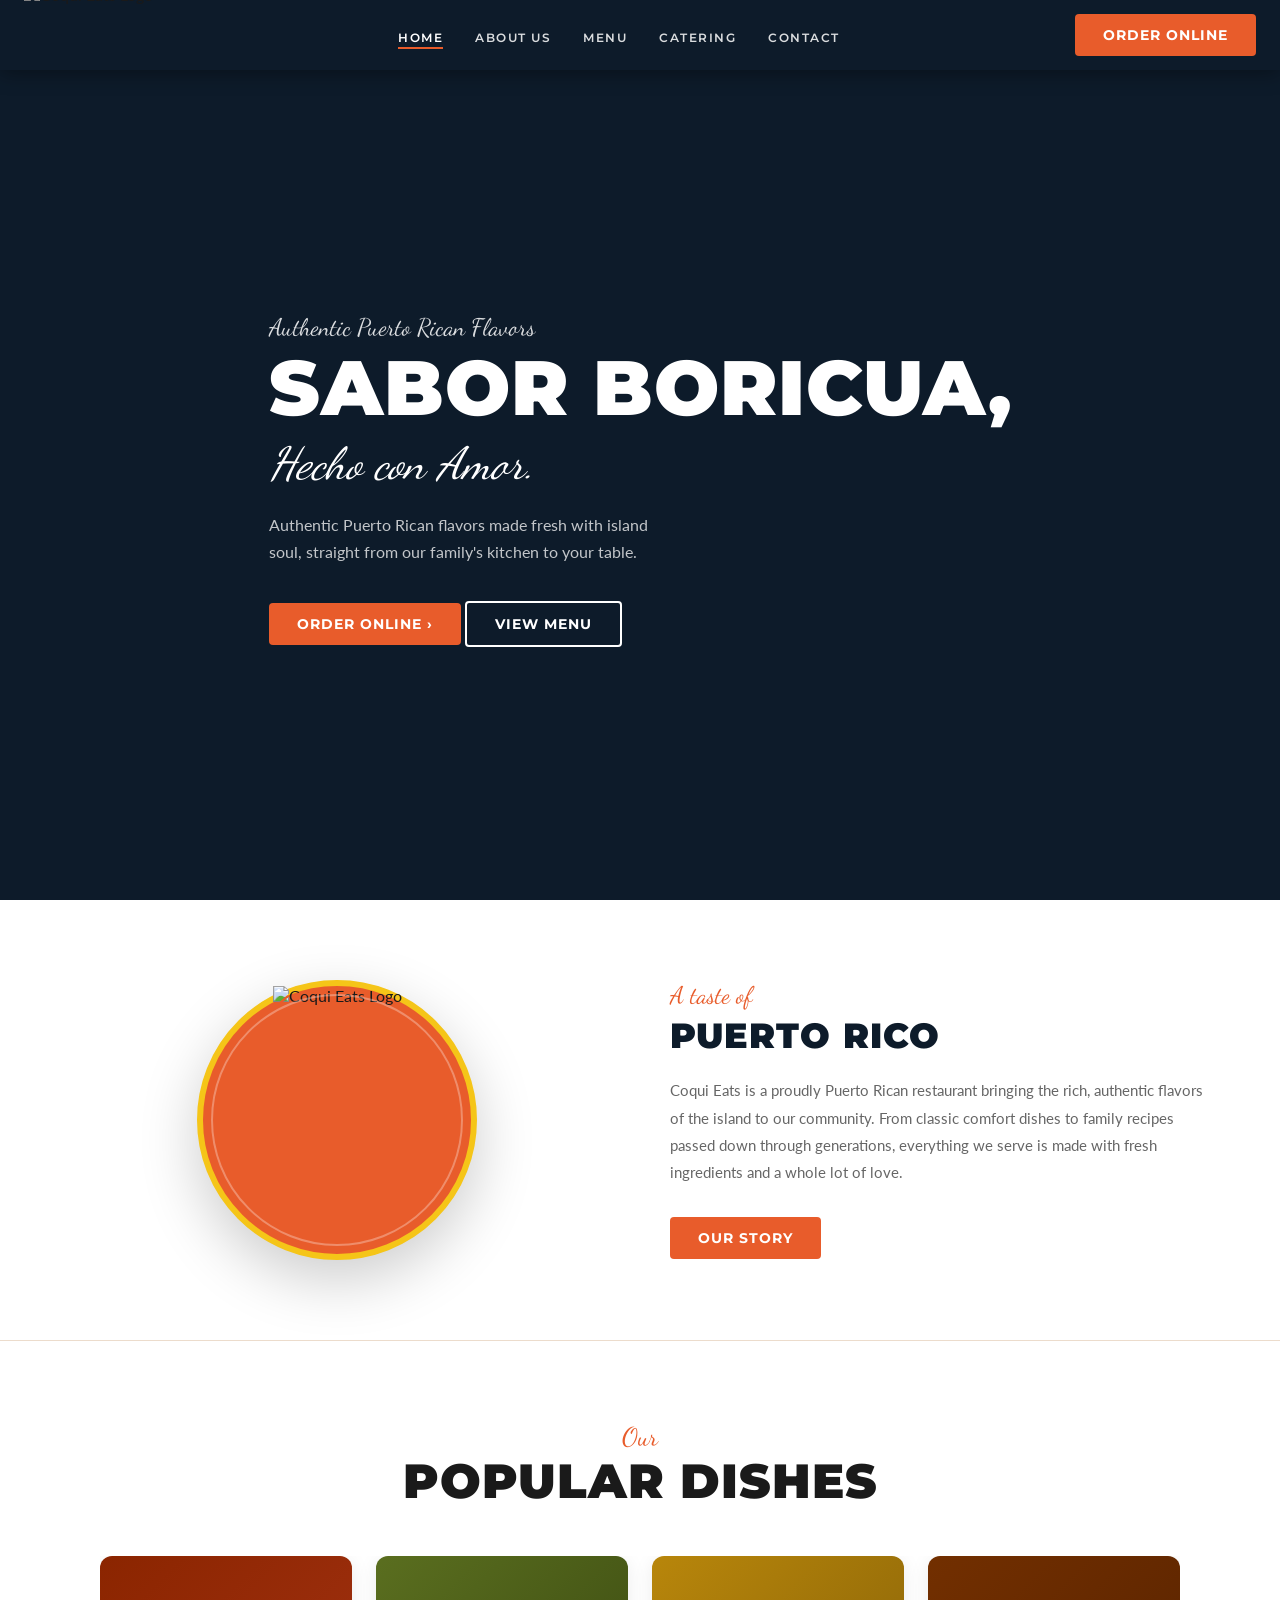
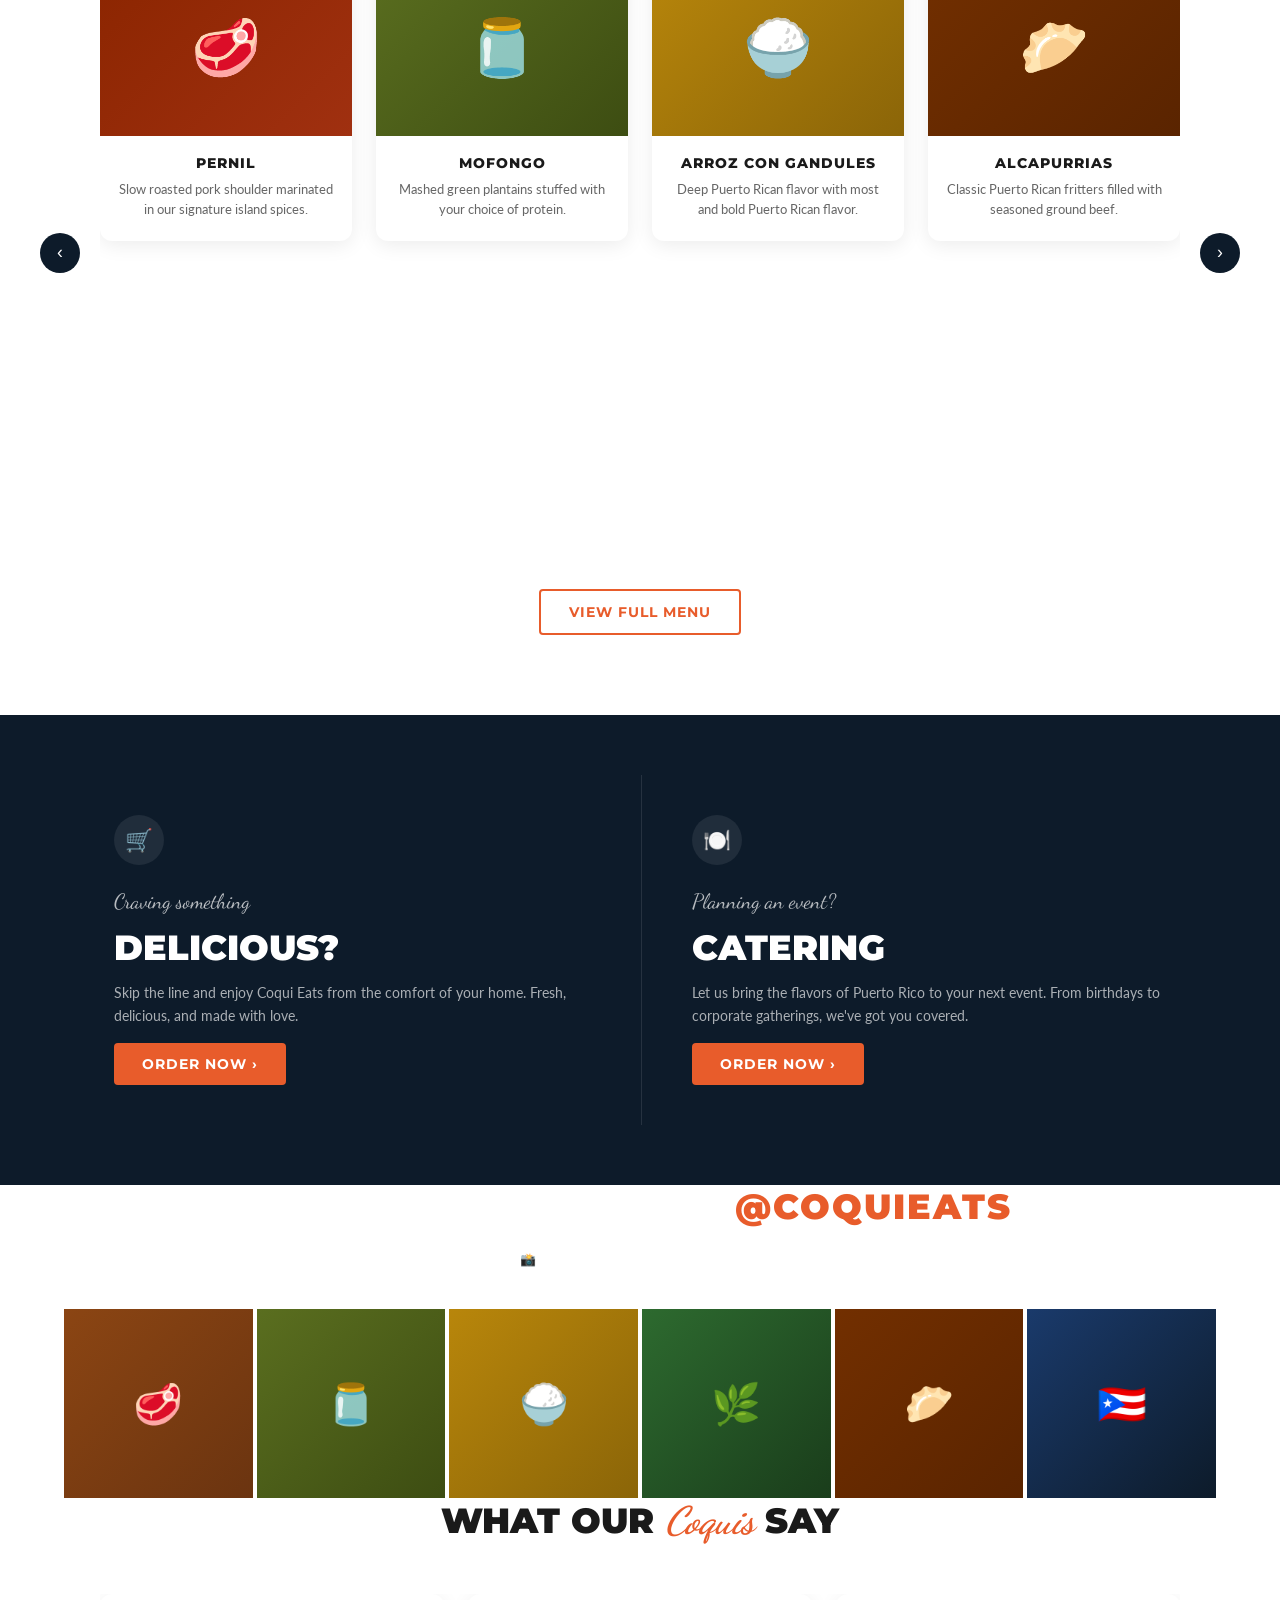
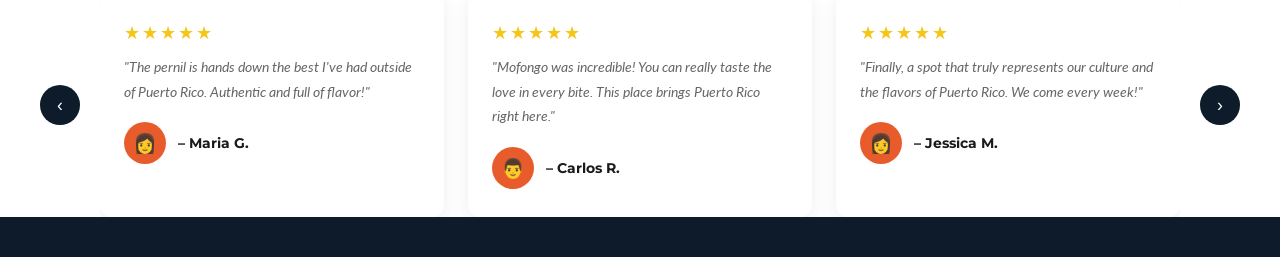
==== index.html @ e9094c82 "Increase logo image height to 500px Updated logo image height from 300px to 500px." ====
<!DOCTYPE html>
<html lang="en">
<head>
  <meta charset="UTF-8" />
  <meta name="viewport" content="width=device-width, initial-scale=1.0" />
  <title>Coqui Eats – Sabor Boricua, Hecho con Amor</title>
  <link rel="stylesheet" href="styles.css" />
  <style>
    /* Home-page only overrides */
    .hero-bg {
      background:
        linear-gradient(to right, rgba(13,27,42,0.92) 45%, rgba(13,27,42,0.45) 100%),
        url('https://i.imgur.com/Q4COvp2.jpeg') center/cover no-repeat;
    }
  </style>
</head>
<body>

<!-- ===== NAVBAR ===== -->
<nav class="navbar">
  <div class="nav-inner">
    
    <a href="index.html" class="nav-logo">
      
        <!-- LOGO IMAGE (replace URL with yours) -->
      <img src="https://i.imgur.com/lGXEQEs.jpeg" alt="Coqui Eats Logo" style="height:100px; width:auto; margin-right:10px;">
    </a>
    
    <ul class="nav-links">
      <li><a href="index.html" class="active">Home</a></li>
      <li><a href="about.html">About Us</a></li>
      <li><a href="menu.html">Menu</a></li>
      <li><a href="catering.html">Catering</a></li>
      <li><a href="contact.html">Contact</a></li>
    </ul>
    <a href="order.html" class="btn btn-orange">Order Online</a>
    <button class="hamburger">☰</button>
  </div>
  <div class="mobile-menu">
    <a href="index.html">Home</a>
    <a href="about.html">About Us</a>
    <a href="menu.html">Menu</a>
    <a href="catering.html">Catering</a>
    <a href="contact.html">Contact</a>
    <a href="order.html" class="btn btn-orange" style="margin-top:8px;display:inline-block">Order Online</a>
  </div>
</nav>

<!-- ===== HERO ===== -->
<section class="hero">
  <div class="hero-bg"></div>
  <div class="hero-content">
    <span class="hero-eyebrow">Authentic Puerto Rican Flavors</span>
    <h1 class="hero-title">Sabor Boricua,</h1>
    <p class="hero-subtitle">Hecho con Amor.</p>
    <p class="hero-desc">Authentic Puerto Rican flavors made fresh with island soul, straight from our family's kitchen to your table.</p>
    <div class="hero-btns">
      <a href="order.html" class="btn btn-orange">Order Online ›</a>
      <a href="menu.html" class="btn btn-outline-white">View Menu</a>
    </div>
  </div>
</section>

  
<!-- ===== TASTE OF PR ===== -->
<section class="taste-section" style="background: url('https://i.imgur.com/BCbei4q.png') center/cover no-repeat; position: relative;">

  <div class="taste-grid" style="position: relative; z-index: 2;">
    <div class="taste-logo-wrapper">
      <div class="taste-logo-circle">
        <!-- LOGO IMAGE ADDED HERE -->
        <img src="https://i.imgur.com/lGXEQEs.jpeg" alt="Coqui Eats Logo" style="height:500px; width:auto; margin-bottom:10px;">

      </div>
    </div>

    <div class="taste-copy">
      <span class="taste-eyebrow">A taste of</span>
      <h2 class="taste-title">Puerto Rico</h2>
      <p class="taste-text">
        Coqui Eats is a proudly Puerto Rican restaurant bringing the rich, authentic flavors of the island to our community. From classic comfort dishes to family recipes passed down through generations, everything we serve is made with fresh ingredients and a whole lot of love.
      </p>
      <a href="about.html" class="btn btn-orange">Our Story</a>
    </div>
  </div>
</section>
  
  
<!-- ===== POPULAR DISHES ===== -->
<section class="dishes-section" style="background: url('https://i.imgur.com/vMdvauf.png') center/cover no-repeat; position: relative;">


    
    <div class="dishes-header">
      <span class="section-eyebrow">Our</span>
      <h2 class="section-title dark">Popular Dishes</h2>
    </div>

    <div class="dishes-carousel-wrapper">
      <button class="carousel-btn prev">&#8249;</button>
      <div class="dishes-carousel">

        <div class="dish-card">
          <div class="dish-img" style="background:linear-gradient(135deg,#8B2500,#A03010)">🥩</div>
          <div class="dish-body">
            <p class="dish-name">Pernil</p>
            <p class="dish-desc">Slow roasted pork shoulder marinated in our signature island spices.</p>
          </div>
        </div>

        <div class="dish-card">
          <div class="dish-img" style="background:linear-gradient(135deg,#5a6e1f,#3d4d12)">🫙</div>
          <div class="dish-body">
            <p class="dish-name">Mofongo</p>
            <p class="dish-desc">Mashed green plantains stuffed with your choice of protein.</p>
          </div>
        </div>

        <div class="dish-card">
          <div class="dish-img" style="background:linear-gradient(135deg,#b8860b,#8b6508)">🍚</div>
          <div class="dish-body">
            <p class="dish-name">Arroz con Gandules</p>
            <p class="dish-desc">Deep Puerto Rican flavor with most and bold Puerto Rican flavor.</p>
          </div>
        </div>

        <div class="dish-card">
          <div class="dish-img" style="background:linear-gradient(135deg,#722f00,#5a2400)">🥟</div>
          <div class="dish-body">
            <p class="dish-name">Alcapurrias</p>
            <p class="dish-desc">Classic Puerto Rican fritters filled with seasoned ground beef.</p>
          </div>
        </div>

        <div class="dish-card">
          <div class="dish-img" style="background:linear-gradient(135deg,#6b3410,#8B4513)">🍖</div>
          <div class="dish-body">
            <p class="dish-name">Bistec Encebollado</p>
            <p class="dish-desc">Thinly sliced steak sautéed with onions and island spices.</p>
          </div>
        </div>

        <div class="dish-card">
          <div class="dish-img" style="background:linear-gradient(135deg,#2d6a2f,#1a3d1b)">🌿</div>
          <div class="dish-body">
            <p class="dish-name">Habichuelas Guisadas</p>
            <p class="dish-desc">Stewed beans simmered in a rich sofrito tomato sauce.</p>
          </div>
        </div>

      </div>
      <button class="carousel-btn next">&#8250;</button>
    </div>

    <div class="dishes-cta">
      <a href="menu.html" class="btn btn-outline-orange">View Full Menu</a>
    </div>

  </div>
</section>

  
<!-- ===== CRAVING CTA ===== -->
<section class="cta-dark">
  <div class="cta-dark-grid">
    <div class="cta-dark-col">
      <div class="cta-icon">🛒</div>
      <span class="cta-dark-eyebrow">Craving something</span>
      <h2 class="cta-dark-title">Delicious?</h2>
      <p class="cta-dark-desc">Skip the line and enjoy Coqui Eats from the comfort of your home. Fresh, delicious, and made with love.</p>
      <a href="order.html" class="btn btn-orange">Order Now ›</a>
    </div>
    <div class="cta-dark-col">
      <div class="cta-icon">🍽️</div>
      <span class="cta-dark-eyebrow">Planning an event?</span>
      <h2 class="cta-dark-title">Catering</h2>
      <p class="cta-dark-desc">Let us bring the flavors of Puerto Rico to your next event. From birthdays to corporate gatherings, we've got you covered.</p>
      <a href="catering.html" class="btn btn-orange">Order Now ›</a>
    </div>
  </div>
</section>

<!-- ===== INSTAGRAM ===== -->
<section style="position: relative; background: url('https://i.imgur.com/vMdvauf.png') center/cover no-repeat;">  
  <div class="instagram-header">
    <p class="instagram-handle">Follow the Flavor <span>@CoquiEats</span></p>
    <a href="#" class="ig-follow-btn">📸 Follow Us on Instagram</a>
  </div>
  <div class="instagram-grid">
    <div class="ig-photo"><div class="ig-photo-inner" style="background:linear-gradient(135deg,#8B4513,#6B3410)">🥩</div></div>
    <div class="ig-photo"><div class="ig-photo-inner" style="background:linear-gradient(135deg,#5a6e1f,#3d4d12)">🫙</div></div>
    <div class="ig-photo"><div class="ig-photo-inner" style="background:linear-gradient(135deg,#b8860b,#8b6508)">🍚</div></div>
    <div class="ig-photo"><div class="ig-photo-inner" style="background:linear-gradient(135deg,#2d6a2f,#1a3d1b)">🌿</div></div>
    <div class="ig-photo"><div class="ig-photo-inner" style="background:linear-gradient(135deg,#722f00,#5a2400)">🥟</div></div>
    <div class="ig-photo"><div class="ig-photo-inner" style="background:linear-gradient(135deg,#1a3a6b,#0d1b2a)">🇵🇷</div></div>
  </div>
</section>

<!-- ===== REVIEWS ===== -->
<section style="position: relative; background: url('https://i.imgur.com/PrYKLVl.png') center/cover no-repeat;">  
  <div class="reviews-header">
    <h2 class="reviews-title">What Our <span>Coquis</span> Say</h2>
  </div>
  <div class="reviews-carousel-wrapper">
    <button class="carousel-btn prev">&#8249;</button>
    <div class="reviews-grid">

      <div class="review-card">
        <p class="review-stars">★★★★★</p>
        <p class="review-text">"The pernil is hands down the best I've had outside of Puerto Rico. Authentic and full of flavor!"</p>
        <div class="review-author">
          <div class="review-avatar">👩</div>
          <span class="review-name">– Maria G.</span>
        </div>
      </div>

      <div class="review-card">
        <p class="review-stars">★★★★★</p>
        <p class="review-text">"Mofongo was incredible! You can really taste the love in every bite. This place brings Puerto Rico right here."</p>
        <div class="review-author">
          <div class="review-avatar">👨</div>
          <span class="review-name">– Carlos R.</span>
        </div>
      </div>

      <div class="review-card">
        <p class="review-stars">★★★★★</p>
        <p class="review-text">"Finally, a spot that truly represents our culture and the flavors of Puerto Rico. We come every week!"</p>
        <div class="review-author">
          <div class="review-avatar">👩</div>
          <span class="review-name">– Jessica M.</span>
        </div>
      </div>

      <div class="review-card">
        <p class="review-stars">★★★★★</p>
        <p class="review-text">"The arroz con gandules brought me right back to my abuela's kitchen. Pure perfection every time."</p>
        <div class="review-author">
          <div class="review-avatar">👨</div>
          <span class="review-name">– Luis T.</span>
        </div>
      </div>

    </div>
    <button class="carousel-btn next">&#8250;</button>
  </div>
</section>

<!-- ===== FOOTER ===== -->
<footer>
  <div class="footer-top">
    <div class="footer-logo-area">
      <div style="display:flex;align-items:center;gap:12px">
        <div class="nav-logo-circle" style="width:54px;height:54px;font-size:1.6rem">🐸</div>
        <span class="logo-name">Coqui Eats</span>
      </div>
      <span class="footer-tagline">Sabor Boricua, Hecho con Amor.</span>
      <div class="footer-socials">
        <div class="social-icon">f</div>
        <div class="social-icon">📸</div>
        <div class="social-icon">♪</div>
      </div>
    </div>
    <div class="footer-col">
      <h4>Quick Links</h4>
      <ul>
        <li><a href="index.html">Home</a></li>
        <li><a href="about.html">About Us</a></li>
        <li><a href="menu.html">Menu</a></li>
        <li><a href="catering.html">Catering</a></li>
        <li><a href="contact.html">Contact</a></li>
      </ul>
    </div>
    <div class="footer-col">
      <h4>Hours</h4>
      <div class="footer-hours-item"><span class="day">Mon – Thu</span><span class="time">11:00 AM – 9:00 PM</span></div>
      <div class="footer-hours-item"><span class="day">Fri – Sat</span><span class="time">11:00 AM – 10:00 PM</span></div>
      <div class="footer-hours-item"><span class="day">Sunday</span><span class="time">11:00 AM – 8:00 PM</span></div>
    </div>
    <div class="footer-col">
      <h4>Visit Us</h4>
      <div class="footer-contact-item"><span class="icon">📍</span><p>123 Coqui Way<br>Orlando, FL 32801</p></div>
      <div class="footer-contact-item"><span class="icon">📞</span><p>(407) 555-COQU</p></div>
      <div class="footer-contact-item"><span class="icon">✉</span><p>info@coquieats.com</p></div>
    </div>
  </div>
  <div class="footer-bottom">
    <p>©2024 Coqui Eats. All rights reserved.</p>
    <span class="footer-flag">🇵🇷</span>
  </div>
</footer>

<script src="script.js"></script>
</body>
</html>
---- styles.css ----
/* ===== GOOGLE FONTS ===== */
@import url('https://fonts.googleapis.com/css2?family=Pacifico&family=Dancing+Script:wght@400;600;700&family=Montserrat:ital,wght@0,400;0,500;0,600;0,700;0,800;0,900;1,700&family=Lato:wght@300;400;700&display=swap');

/* ===== CSS RESET & BASE ===== */
*, *::before, *::after { margin: 0; padding: 0; box-sizing: border-box; }

:root {
  --navy:         #0d1b2a;
  --navy-mid:     #152235;
  --navy-light:   #1e3352;
  --cream:        #f5ede0;
  --cream-dark:   #ecdccc;
  --orange:       #e85c2b;
  --orange-hover: #cf4e21;
  --green:        #2d6a2f;
  --white:        #ffffff;
  --dark:         #1a1a1a;
  --gray:         #666666;
  --light-gray:   #f0ece6;
  --gold:         #f5c518;
  --ff-script:    'Dancing Script', cursive;
  --ff-logo:      'Pacifico', cursive;
  --ff-head:      'Montserrat', sans-serif;
  --ff-body:      'Lato', sans-serif;
}

html { scroll-behavior: smooth; }

body {
  font-family: var(--ff-body);
  color: var(--dark);
  background: var(--white);
  overflow-x: hidden;
}

img { display: block; width: 100%; }
a  { text-decoration: none; color: inherit; }
ul { list-style: none; }

/* ===== UTILITY ===== */
.container { max-width: 1200px; margin: 0 auto; padding: 0 24px; }
.section-pad { padding: 80px 0; }

.btn {
  display: inline-block;
  padding: 13px 28px;
  border-radius: 4px;
  font-family: var(--ff-head);
  font-weight: 700;
  font-size: 0.85rem;
  letter-spacing: 1px;
  text-transform: uppercase;
  cursor: pointer;
  border: none;
  transition: background 0.25s, transform 0.2s, box-shadow 0.25s;
}
.btn:hover { transform: translateY(-2px); }

.btn-orange {
  background: var(--orange);
  color: var(--white);
}
.btn-orange:hover { background: var(--orange-hover); box-shadow: 0 6px 20px rgba(232,92,43,0.4); }

.btn-outline-white {
  background: transparent;
  color: var(--white);
  border: 2px solid var(--white);
}
.btn-outline-white:hover { background: var(--white); color: var(--dark); }

.btn-dark {
  background: var(--navy);
  color: var(--white);
}
.btn-dark:hover { background: var(--navy-mid); }

.btn-outline-orange {
  background: transparent;
  color: var(--orange);
  border: 2px solid var(--orange);
}
.btn-outline-orange:hover { background: var(--orange); color: var(--white); }

.section-eyebrow {
  font-family: var(--ff-script);
  font-size: 1.6rem;
  color: var(--orange);
  display: block;
  margin-bottom: 4px;
}

.section-title {
  font-family: var(--ff-head);
  font-weight: 900;
  font-size: clamp(2rem, 4vw, 3rem);
  text-transform: uppercase;
  letter-spacing: 1px;
  line-height: 1.05;
}

.section-title.white { color: var(--white); }
.section-title.dark  { color: var(--dark); }

.text-center { text-align: center; }

/* ===== NAVBAR ===== */
.navbar {
  position: fixed;
  top: 0; left: 0; right: 0;
  z-index: 1000;
  background: var(--navy);
  box-shadow: 0 2px 20px rgba(0,0,0,0.4);
}

.nav-inner {
  display: flex;
  align-items: center;
  justify-content: space-between;
  height: 70px;
  max-width: 1300px;
  margin: 0 auto;
  padding: 0 24px;
}

.nav-logo {
  display: flex;
  align-items: center;
  gap: 10px;
}

.nav-logo-circle {
  width: 50px;
  height: 50px;
  border-radius: 50%;
  background: var(--orange);
  display: flex;
  align-items: center;
  justify-content: center;
  font-size: 1.4rem;
  border: 2px solid var(--gold);
  overflow: hidden;
  flex-shrink: 0;
}

.nav-logo-text {
  font-family: var(--ff-logo);
  font-size: 1.4rem;
  color: var(--white);
  line-height: 1;
}

.nav-logo-sub {
  font-family: var(--ff-head);
  font-size: 0.55rem;
  letter-spacing: 3px;
  text-transform: uppercase;
  color: rgba(255,255,255,0.6);
  display: block;
}

.nav-links {
  display: flex;
  align-items: center;
  gap: 32px;
}

.nav-links a {
  font-family: var(--ff-head);
  font-size: 0.78rem;
  font-weight: 600;
  letter-spacing: 1.5px;
  text-transform: uppercase;
  color: rgba(255,255,255,0.85);
  position: relative;
  padding-bottom: 4px;
  transition: color 0.2s;
}

.nav-links a::after {
  content: '';
  position: absolute;
  bottom: 0; left: 0;
  width: 0; height: 2px;
  background: var(--orange);
  transition: width 0.25s;
}

.nav-links a:hover,
.nav-links a.active { color: var(--white); }
.nav-links a:hover::after,
.nav-links a.active::after { width: 100%; }

.hamburger {
  display: none;
  background: none;
  border: none;
  color: var(--white);
  font-size: 1.6rem;
  cursor: pointer;
}

.mobile-menu {
  display: none;
  flex-direction: column;
  background: var(--navy-mid);
  padding: 20px 24px;
  gap: 16px;
}

.mobile-menu a {
  font-family: var(--ff-head);
  font-size: 0.85rem;
  font-weight: 600;
  letter-spacing: 1.5px;
  text-transform: uppercase;
  color: rgba(255,255,255,0.85);
  padding: 8px 0;
  border-bottom: 1px solid rgba(255,255,255,0.1);
}

.mobile-menu.open { display: flex; }


/* ===== HERO ===== */
.hero {
  position: relative;
  min-height: 100vh;
  display: flex;
  align-items: center;
  background: var(--navy);
  overflow: hidden;
}

.hero-bg {
  position: absolute;
  inset: 0;
  background: 
    linear-gradient(to right, rgba(13,27,42,0.92) 50%, rgba(13,27,42,0.4) 100%),
    url('https://images.unsplash.com/photo-1565299585323-38d6b0865b47?w=1600&q=80') center/cover no-repeat;
}

.hero-content {
  position: relative;
  z-index: 2;
  max-width: 1200px;
  margin: 0 auto;
  padding: 120px 24px 60px;
}

.hero-eyebrow {
  font-family: var(--ff-script);
  font-size: 1.5rem;
  color: rgba(255,255,255,0.85);
  display: block;
  margin-bottom: 8px;
}

.hero-title {
  font-family: var(--ff-head);
  font-weight: 900;
  font-size: clamp(2.8rem, 6vw, 5rem);
  color: var(--white);
  text-transform: uppercase;
  line-height: 1.0;
  margin-bottom: 10px;
  letter-spacing: 1px;
}

.hero-subtitle {
  font-family: var(--ff-script);
  font-size: clamp(1.8rem, 3.5vw, 2.8rem);
  color: var(--white);
  margin-bottom: 20px;
  font-style: italic;
}

.hero-desc {
  font-size: 1rem;
  color: rgba(255,255,255,0.75);
  max-width: 400px;
  line-height: 1.7;
  margin-bottom: 36px;
}


/* ===== TASTE OF PR SECTION ===== */
.taste-section {
  background: var(--cream);
  padding: 80px 0;
}

.taste-grid {
  display: grid;
  grid-template-columns: 1fr 1fr;
  gap: 60px;
  align-items: center;
  max-width: 1200px;
  margin: 0 auto;
  padding: 0 24px;
}

.taste-logo-wrapper {
  display: flex;
  justify-content: center;
  align-items: center;
}

.taste-logo-circle {
  width: 280px;
  height: 280px;
  border-radius: 50%;
  background: var(--orange);
  display: flex;
  flex-direction: column;
  align-items: center;
  justify-content: center;
  border: 6px solid var(--gold);
  position: relative;
  box-shadow: 0 20px 60px rgba(0,0,0,0.2);
}

.taste-logo-circle::before {
  content: '';
  position: absolute;
  inset: 8px;
  border-radius: 50%;
  border: 2px solid rgba(255,255,255,0.3);
}

.taste-logo-frog { font-size: 5rem; line-height: 1; }
.taste-logo-name {
  font-family: var(--ff-logo);
  font-size: 2rem;
  color: var(--white);
  text-shadow: 2px 2px 6px rgba(0,0,0,0.4);
}

.taste-eyebrow {
  font-family: var(--ff-script);
  font-size: 1.5rem;
  color: var(--orange);
  display: block;
  margin-bottom: 4px;
}

.taste-title {
  font-family: var(--ff-head);
  font-weight: 900;
  font-size: 2.2rem;
  color: var(--navy);
  text-transform: uppercase;
  margin-bottom: 20px;
  letter-spacing: 1px;
}

.taste-text {
  color: var(--gray);
  line-height: 1.8;
  margin-bottom: 30px;
  font-size: 0.95rem;
}

/* ===== POPULAR DISHES ===== */
.dishes-section {
  background: var(--cream);
  padding: 80px 0;
  border-top: 1px solid var(--cream-dark);
}

.dishes-header {
  text-align: center;
  margin-bottom: 50px;
}

.dishes-carousel-wrapper {
  position: relative;
  max-width: 1200px;
  margin: 0 auto;
  padding: 0 60px;
}

.dishes-carousel {
  display: grid;
  grid-template-columns: repeat(4, 1fr);
  gap: 24px;
  overflow: hidden;
}

.dish-card {
  background: var(--white);
  border-radius: 12px;
  overflow: hidden;
  text-align: center;
  box-shadow: 0 4px 20px rgba(0,0,0,0.08);
  transition: transform 0.3s, box-shadow 0.3s;
}

.dish-card:hover {
  transform: translateY(-6px);
  box-shadow: 0 12px 40px rgba(0,0,0,0.15);
}

.dish-img {
  width: 100%;
  height: 180px;
  object-fit: cover;
  background: linear-gradient(135deg, #8B4513 0%, #A0522D 50%, #6B3410 100%);
  display: flex;
  align-items: center;
  justify-content: center;
  font-size: 3.5rem;
}

.dish-body { padding: 18px 16px 22px; }
.dish-name {
  font-family: var(--ff-head);
  font-weight: 800;
  font-size: 0.9rem;
  text-transform: uppercase;
  letter-spacing: 1px;
  color: var(--dark);
  margin-bottom: 8px;
}
.dish-desc {
  font-size: 0.8rem;
  color: var(--gray);
  line-height: 1.5;
}

.carousel-btn {
  position: absolute;
  top: 50%;
  transform: translateY(-50%);
  width: 40px; height: 40px;
  border-radius: 50%;
  background: var(--navy);
  color: var(--white);
  border: none;
  font-size: 1.1rem;
  cursor: pointer;
  display: flex; align-items: center; justify-content: center;
  transition: background 0.2s;
  z-index: 10;
}
.carousel-btn:hover { background: var(--orange); }
.carousel-btn.prev { left: 0; }
.carousel-btn.next { right: 0; }

.dishes-cta { text-align: center; margin-top: 40px; }

/* ===== CTA DARK SECTION ===== */
.cta-dark {
  background: var(--navy);
  padding: 60px 0;
}

.cta-dark-grid {
  display: grid;
  grid-template-columns: 1fr 1fr;
  gap: 2px;
  max-width: 1200px;
  margin: 0 auto;
  padding: 0 24px;
}

.cta-dark-col {
  padding: 40px 50px;
  display: flex;
  flex-direction: column;
  align-items: flex-start;
  gap: 16px;
}

.cta-dark-col + .cta-dark-col {
  border-left: 1px solid rgba(255,255,255,0.1);
}

.cta-dark-eyebrow {
  font-family: var(--ff-script);
  font-size: 1.3rem;
  color: rgba(255,255,255,0.7);
}

.cta-dark-title {
  font-family: var(--ff-head);
  font-weight: 900;
  font-size: 2.2rem;
  color: var(--white);
  text-transform: uppercase;
  line-height: 1.0;
}

.cta-dark-desc {
  font-size: 0.9rem;
  color: rgba(255,255,255,0.65);
  line-height: 1.6;
}

.cta-icon {
  width: 50px; height: 50px;
  background: rgba(255,255,255,0.08);
  border-radius: 50%;
  display: flex; align-items: center; justify-content: center;
  font-size: 1.4rem;
  margin-bottom: 8px;
}

/* ===== INSTAGRAM SECTION ===== */
.instagram-section {
  background: #1a2e1a;
  padding: 60px 0;
}

.instagram-header {
  text-align: center;
  margin-bottom: 30px;
}

.instagram-handle {
  font-family: var(--ff-head);
  font-weight: 900;
  font-size: clamp(1.6rem, 3vw, 2.2rem);
  color: var(--white);
  text-transform: uppercase;
  letter-spacing: 2px;
}

.instagram-handle span {
  color: var(--orange);
}

.ig-follow-btn {
  display: inline-flex;
  align-items: center;
  gap: 8px;
  padding: 10px 22px;
  background: transparent;
  border: 2px solid var(--white);
  color: var(--white);
  border-radius: 4px;
  font-family: var(--ff-head);
  font-size: 0.8rem;
  font-weight: 700;
  letter-spacing: 1px;
  text-transform: uppercase;
  cursor: pointer;
  transition: all 0.25s;
  margin-top: 12px;
}
.ig-follow-btn:hover { background: var(--white); color: var(--dark); }

.instagram-grid {
  display: grid;
  grid-template-columns: repeat(6, 1fr);
  gap: 4px;
  max-width: 1200px;
  margin: 0 auto;
  padding: 0 24px;
}

.ig-photo {
  aspect-ratio: 1;
  overflow: hidden;
  cursor: pointer;
}

.ig-photo-inner {
  width: 100%; height: 100%;
  background: linear-gradient(135deg, #2d5016 0%, #1a3010 100%);
  display: flex;
  align-items: center;
  justify-content: center;
  font-size: 2.5rem;
  transition: transform 0.4s;
}

.ig-photo:hover .ig-photo-inner { transform: scale(1.08); }

/* ===== REVIEWS SECTION ===== */
.reviews-section {
  background: var(--cream);
  padding: 80px 0;
}

.reviews-header {
  text-align: center;
  margin-bottom: 50px;
}

.reviews-title {
  font-family: var(--ff-head);
  font-weight: 900;
  font-size: 2.2rem;
  text-transform: uppercase;
  color: var(--dark);
}

.reviews-title span {
  font-family: var(--ff-script);
  font-weight: 700;
  color: var(--orange);
  font-style: italic;
  text-transform: none;
  font-size: 2.4rem;
}

.reviews-carousel-wrapper {
  position: relative;
  max-width: 1200px;
  margin: 0 auto;
  padding: 0 60px;
}

.reviews-grid {
  display: grid;
  grid-template-columns: repeat(3, 1fr);
  gap: 24px;
}

.review-card {
  background: var(--white);
  border-radius: 12px;
  padding: 28px 24px;
  box-shadow: 0 4px 20px rgba(0,0,0,0.07);
}

.review-stars { color: var(--gold); font-size: 1.1rem; margin-bottom: 12px; letter-spacing: 2px; }
.review-text { font-size: 0.9rem; color: var(--gray); line-height: 1.7; font-style: italic; margin-bottom: 18px; }

.review-author {
  display: flex;
  align-items: center;
  gap: 12px;
}

.review-avatar {
  width: 42px; height: 42px;
  border-radius: 50%;
  background: var(--orange);
  display: flex; align-items: center; justify-content: center;
  font-size: 1.2rem;
  flex-shrink: 0;
}

.review-name {
  font-family: var(--ff-head);
  font-size: 0.85rem;
  font-weight: 700;
  color: var(--dark);
}

/* ===== FOOTER ===== */
footer {
  background: var(--navy);
  color: var(--white);
}

.footer-top {
  display: grid;
  grid-template-columns: 1.5fr 1fr 1.2fr 1.2fr;
  gap: 40px;
  max-width: 1200px;
  margin: 0 auto;
  padding: 60px 24px 40px;
}

.footer-logo-area .logo-name {
  font-family: var(--ff-logo);
  font-size: 1.8rem;
  color: var(--white);
  display: block;
  margin-top: 8px;
}

.footer-tagline {
  font-family: var(--ff-script);
  font-size: 1rem;
  color: rgba(255,255,255,0.6);
  display: block;
  margin-top: 4px;
  margin-bottom: 16px;
}

.footer-socials {
  display: flex;
  gap: 12px;
  margin-top: 16px;
}

.social-icon {
  width: 34px; height: 34px;
  border-radius: 50%;
  background: rgba(255,255,255,0.1);
  display: flex; align-items: center; justify-content: center;
  font-size: 0.9rem;
  transition: background 0.2s;
  cursor: pointer;
}
.social-icon:hover { background: var(--orange); }

.footer-col h4 {
  font-family: var(--ff-head);
  font-size: 0.85rem;
  font-weight: 800;
  text-transform: uppercase;
  letter-spacing: 2px;
  color: var(--white);
  margin-bottom: 18px;
  padding-bottom: 10px;
  border-bottom: 2px solid var(--orange);
  display: inline-block;
}

.footer-col ul { display: flex; flex-direction: column; gap: 10px; }
.footer-col ul a {
  font-size: 0.85rem;
  color: rgba(255,255,255,0.65);
  transition: color 0.2s;
}
.footer-col ul a:hover { color: var(--orange); }

.footer-hours-item {
  margin-bottom: 10px;
}
.footer-hours-item .day {
  font-size: 0.8rem;
  font-weight: 700;
  color: rgba(255,255,255,0.85);
  display: block;
}
.footer-hours-item .time {
  font-size: 0.8rem;
  color: rgba(255,255,255,0.55);
}

.footer-contact-item {
  display: flex;
  align-items: flex-start;
  gap: 10px;
  margin-bottom: 12px;
}
.footer-contact-item .icon { font-size: 0.9rem; margin-top: 2px; }
.footer-contact-item p {
  font-size: 0.82rem;
  color: rgba(255,255,255,0.65);
  line-height: 1.5;
}

.footer-bottom {
  border-top: 1px solid rgba(255,255,255,0.1);
  padding: 18px 24px;
  display: flex;
  justify-content: space-between;
  align-items: center;
  max-width: 1200px;
  margin: 0 auto;
}

.footer-bottom p {
  font-size: 0.78rem;
  color: rgba(255,255,255,0.45);
}

.footer-flag { font-size: 1.4rem; }

/* ===== PAGE HERO (inner pages) ===== */
.page-hero {
  background: var(--navy);
  padding: 130px 24px 70px;
  text-align: center;
  position: relative;
  overflow: hidden;
}

.page-hero::before {
  content: '';
  position: absolute;
  inset: 0;
  background: radial-gradient(ellipse at center, rgba(232,92,43,0.15) 0%, transparent 70%);
}

.page-hero-content { position: relative; z-index: 1; }

/* ===== ABOUT PAGE ===== */
.about-story {
  background: var(--white);
  padding: 80px 0;
}

.about-story-grid {
  display: grid;
  grid-template-columns: 1fr 1fr;
  gap: 60px;
  align-items: center;
  max-width: 1200px;
  margin: 0 auto;
  padding: 0 24px;
}

.about-story-img {
  border-radius: 12px;
  overflow: hidden;
  box-shadow: 0 20px 60px rgba(0,0,0,0.15);
  background: linear-gradient(135deg, #1a3310 0%, #0d2208 100%);
  min-height: 400px;
  display: flex; align-items: center; justify-content: center;
  font-size: 6rem;
}

.about-story-text p {
  font-size: 0.95rem;
  color: var(--gray);
  line-height: 1.85;
  margin-bottom: 18px;
}

.about-story-text .spanish {
  font-size: 1rem;
  color: var(--orange);
  font-weight: 700;
}

.about-features {
  background: var(--navy);
  padding: 60px 0;
}

.about-features-grid {
  display: grid;
  grid-template-columns: repeat(3, 1fr);
  gap: 30px;
  max-width: 1200px;
  margin: 0 auto;
  padding: 0 24px;
}

.feature-card {
  text-align: center;
  padding: 40px 24px;
}

.feature-icon {
  width: 70px; height: 70px;
  background: rgba(255,255,255,0.08);
  border-radius: 50%;
  margin: 0 auto 20px;
  display: flex; align-items: center; justify-content: center;
  font-size: 1.8rem;
  border: 2px solid rgba(255,255,255,0.15);
}

.feature-title {
  font-family: var(--ff-head);
  font-weight: 800;
  font-size: 0.9rem;
  text-transform: uppercase;
  letter-spacing: 2px;
  color: var(--white);
  margin-bottom: 10px;
}

.feature-text {
  font-size: 0.82rem;
  color: rgba(255,255,255,0.55);
  line-height: 1.6;
}

.about-gallery {
  background: var(--cream);
  padding: 80px 0;
}

.about-gallery-grid {
  display: grid;
  grid-template-columns: repeat(3, 1fr);
  gap: 20px;
  max-width: 1200px;
  margin: 30px auto 0;
  padding: 0 24px;
}

.gallery-img {
  border-radius: 12px;
  overflow: hidden;
  aspect-ratio: 4/3;
  background: linear-gradient(135deg, #8B4513, #6B3410);
  display: flex; align-items: center; justify-content: center;
  font-size: 4rem;
  box-shadow: 0 8px 30px rgba(0,0,0,0.1);
  transition: transform 0.3s;
}
.gallery-img:hover { transform: scale(1.02); }

/* ===== MENU PAGE ===== */
.menu-section {
  background: var(--cream);
  padding: 80px 0;
}

.menu-filters {
  display: flex;
  justify-content: center;
  gap: 8px;
  flex-wrap: wrap;
  margin: 30px 0 50px;
  max-width: 1200px;
  margin-left: auto;
  margin-right: auto;
  padding: 0 24px;
}

.filter-btn {
  padding: 10px 22px;
  border: 2px solid rgba(13,27,42,0.2);
  border-radius: 30px;
  background: var(--white);
  font-family: var(--ff-head);
  font-size: 0.78rem;
  font-weight: 700;
  text-transform: uppercase;
  letter-spacing: 1px;
  cursor: pointer;
  transition: all 0.25s;
  color: var(--dark);
}
.filter-btn:hover,
.filter-btn.active {
  background: var(--navy);
  color: var(--white);
  border-color: var(--navy);
}

.menu-category {
  max-width: 1200px;
  margin: 0 auto 60px;
  padding: 0 24px;
}

.menu-category-title {
  font-family: var(--ff-head);
  font-weight: 900;
  font-size: 1.4rem;
  text-transform: uppercase;
  letter-spacing: 2px;
  color: var(--dark);
  padding-bottom: 14px;
  margin-bottom: 30px;
  border-bottom: 3px solid var(--orange);
  display: inline-block;
}

.menu-items-grid {
  display: grid;
  grid-template-columns: repeat(4, 1fr);
  gap: 24px;
}

.menu-item-card {
  background: var(--white);
  border-radius: 12px;
  overflow: hidden;
  box-shadow: 0 4px 20px rgba(0,0,0,0.07);
  transition: transform 0.3s, box-shadow 0.3s;
}
.menu-item-card:hover {
  transform: translateY(-6px);
  box-shadow: 0 16px 40px rgba(0,0,0,0.12);
}

.menu-item-img {
  width: 100%;
  height: 170px;
  object-fit: cover;
  background: linear-gradient(135deg, #8B4513 0%, #A0522D 100%);
  display: flex; align-items: center; justify-content: center;
  font-size: 3rem;
}

.menu-item-body { padding: 16px; }
.menu-item-name {
  font-family: var(--ff-head);
  font-weight: 800;
  font-size: 0.88rem;
  text-transform: uppercase;
  letter-spacing: 1px;
  color: var(--dark);
  margin-bottom: 6px;
}
.menu-item-desc {
  font-size: 0.78rem;
  color: var(--gray);
  line-height: 1.5;
  margin-bottom: 12px;
}
.menu-item-price {
  font-family: var(--ff-head);
  font-weight: 800;
  color: var(--orange);
  font-size: 1.05rem;
}

/* Sides table */
.sides-grid {
  display: grid;
  grid-template-columns: 1fr 1fr;
  gap: 0;
  border: 1px solid var(--cream-dark);
  border-radius: 8px;
  overflow: hidden;
  background: var(--white);
}

.side-item {
  display: flex;
  justify-content: space-between;
  align-items: center;
  padding: 14px 20px;
  border-bottom: 1px solid var(--cream-dark);
  transition: background 0.2s;
}
.side-item:nth-child(odd) { border-right: 1px solid var(--cream-dark); }
.side-item:hover { background: var(--cream); }

.side-item:last-child,
.side-item:nth-last-child(2):nth-child(odd) { border-bottom: none; }

.side-name {
  font-family: var(--ff-head);
  font-size: 0.88rem;
  font-weight: 600;
  color: var(--dark);
}
.side-price {
  font-family: var(--ff-head);
  font-weight: 700;
  color: var(--orange);
  font-size: 0.9rem;
}

/* ===== CATERING PAGE ===== */
.catering-hero {
  background: var(--navy);
  padding: 130px 24px 70px;
  position: relative;
  overflow: hidden;
}

.catering-hero-bg {
  position: absolute;
  inset: 0;
  background:
    linear-gradient(to right, rgba(13,27,42,0.9) 50%, rgba(13,27,42,0.5) 100%),
    url('https://images.unsplash.com/photo-1555244162-803834f70033?w=1600&q=80') center/cover no-repeat;
}

.catering-hero-content {
  position: relative;
  z-index: 2;
  max-width: 1200px;
  margin: 0 auto;
}

.catering-hero-title {
  font-family: var(--ff-head);
  font-weight: 900;
  font-size: clamp(2.5rem, 5vw, 4rem);
  color: var(--white);
  text-transform: uppercase;
  line-height: 1.05;
  margin-bottom: 20px;
  letter-spacing: 1px;
}

.catering-list {
  list-style: none;
  margin: 16px 0 30px;
  display: flex;
  flex-direction: column;
  gap: 10px;
}

.catering-list li {
  display: flex;
  align-items: center;
  gap: 10px;
  font-size: 0.95rem;
  color: rgba(255,255,255,0.85);
}

.catering-list li::before {
  content: '✓';
  width: 22px; height: 22px;
  background: var(--orange);
  border-radius: 50%;
  display: flex; align-items: center; justify-content: center;
  font-size: 0.7rem;
  font-weight: 700;
  flex-shrink: 0;
}

.catering-covered {
  background: var(--cream);
  padding: 80px 0;
  text-align: center;
}

.covered-title {
  font-family: var(--ff-head);
  font-weight: 900;
  font-size: 1.8rem;
  text-transform: uppercase;
  margin-bottom: 50px;
}

.covered-grid {
  display: grid;
  grid-template-columns: repeat(4, 1fr);
  gap: 30px;
  max-width: 1200px;
  margin: 0 auto;
  padding: 0 24px;
}

.covered-item { text-align: center; }
.covered-icon {
  font-size: 2.5rem;
  margin-bottom: 14px;
  display: block;
}
.covered-item-title {
  font-family: var(--ff-head);
  font-weight: 800;
  font-size: 0.85rem;
  text-transform: uppercase;
  letter-spacing: 1.5px;
  color: var(--dark);
  margin-bottom: 8px;
}
.covered-item p {
  font-size: 0.8rem;
  color: var(--gray);
  line-height: 1.5;
}

.catering-cta {
  background: var(--navy);
  padding: 80px 24px;
  text-align: center;
}

.catering-cta .section-title { margin-bottom: 14px; }
.catering-cta p { color: rgba(255,255,255,0.65); margin-bottom: 30px; font-size: 0.95rem; }

/* ===== CONTACT PAGE ===== */
.contact-section {
  background: var(--cream);
  padding: 80px 0;
}

.contact-grid {
  display: grid;
  grid-template-columns: 1fr 1fr;
  gap: 60px;
  max-width: 1200px;
  margin: 0 auto;
  padding: 0 24px;
}

.contact-info-title {
  font-family: var(--ff-head);
  font-weight: 900;
  font-size: 2rem;
  text-transform: uppercase;
  color: var(--dark);
  margin-bottom: 16px;
}

.contact-info-desc {
  color: var(--gray);
  line-height: 1.7;
  margin-bottom: 36px;
}

.contact-info-item {
  display: flex;
  align-items: flex-start;
  gap: 16px;
  margin-bottom: 24px;
}

.contact-info-icon {
  width: 44px; height: 44px;
  border-radius: 50%;
  background: var(--orange);
  color: var(--white);
  display: flex; align-items: center; justify-content: center;
  font-size: 1rem;
  flex-shrink: 0;
}

.contact-info-text strong {
  display: block;
  font-family: var(--ff-head);
  font-weight: 700;
  font-size: 0.85rem;
  color: var(--dark);
  margin-bottom: 3px;
}

.contact-info-text span {
  font-size: 0.88rem;
  color: var(--gray);
}

.contact-socials {
  display: flex;
  gap: 12px;
  margin-top: 20px;
}

.contact-social-icon {
  width: 40px; height: 40px;
  border-radius: 50%;
  background: var(--navy);
  color: var(--white);
  display: flex; align-items: center; justify-content: center;
  font-size: 1rem;
  transition: background 0.2s;
  cursor: pointer;
}
.contact-social-icon:hover { background: var(--orange); }

/* Form */
.contact-form-card {
  background: var(--white);
  border-radius: 16px;
  padding: 40px;
  box-shadow: 0 8px 40px rgba(0,0,0,0.08);
}

.contact-form-title {
  font-family: var(--ff-head);
  font-weight: 800;
  font-size: 1.2rem;
  text-transform: uppercase;
  letter-spacing: 1px;
  color: var(--dark);
  margin-bottom: 28px;
}

.form-group { margin-bottom: 18px; }
.form-group label {
  display: block;
  font-family: var(--ff-head);
  font-size: 0.75rem;
  font-weight: 700;
  text-transform: uppercase;
  letter-spacing: 1px;
  color: var(--dark);
  margin-bottom: 6px;
}

.form-group input,
.form-group textarea {
  width: 100%;
  padding: 12px 16px;
  border: 1.5px solid var(--cream-dark);
  border-radius: 6px;
  font-family: var(--ff-body);
  font-size: 0.9rem;
  color: var(--dark);
  background: var(--white);
  transition: border-color 0.2s;
  outline: none;
}

.form-group input:focus,
.form-group textarea:focus { border-color: var(--orange); }

.form-group textarea { min-height: 110px; resize: vertical; }

.contact-map-wrapper {
  background: var(--cream);
  padding: 0 0 80px;
}

.contact-map {
  max-width: 1200px;
  margin: 0 auto;
  padding: 0 24px;
}

.contact-map iframe {
  width: 100%;
  height: 350px;
  border: none;
  border-radius: 12px;
  box-shadow: 0 8px 30px rgba(0,0,0,0.1);
}

.map-address-badge {
  background: var(--white);
  border-radius: 8px;
  padding: 16px 20px;
  margin-top: 16px;
  display: flex;
  align-items: center;
  gap: 14px;
  box-shadow: 0 4px 15px rgba(0,0,0,0.07);
  max-width: 400px;
}

/* ===== ORDER PAGE ===== */
.order-hero {
  background: var(--navy);
  min-height: 100vh;
  display: flex;
  align-items: center;
  position: relative;
  overflow: hidden;
}

.order-hero-bg {
  position: absolute;
  inset: 0;
  background:
    linear-gradient(to right, rgba(13,27,42,0.85) 40%, rgba(13,27,42,0.4) 100%),
    url('https://images.unsplash.com/photo-1504674900247-0877df9cc836?w=1600&q=80') center/cover no-repeat;
}

.order-hero-content {
  position: relative;
  z-index: 2;
  max-width: 1200px;
  margin: 0 auto;
  padding: 120px 24px 60px;
}

.order-hero-title {
  font-family: var(--ff-head);
  font-weight: 900;
  font-size: clamp(2.8rem, 6vw, 5rem);
  color: var(--white);
  text-transform: uppercase;
  line-height: 1.0;
  margin-bottom: 16px;
  letter-spacing: 1px;
}

.order-hero-desc {
  font-size: 1rem;
  color: rgba(255,255,255,0.75);
  max-width: 400px;
  line-height: 1.7;
  margin-bottom: 30px;
}

.how-it-works {
  background: var(--cream);
  padding: 80px 0;
}

.how-steps-grid {
  display: grid;
  grid-template-columns: repeat(3, 1fr);
  gap: 30px;
  max-width: 1200px;
  margin: 50px auto 0;
  padding: 0 24px;
}

.how-step {
  text-align: center;
  padding: 40px 24px;
  background: var(--white);
  border-radius: 12px;
  box-shadow: 0 4px 20px rgba(0,0,0,0.07);
  position: relative;
}

.step-number {
  width: 50px; height: 50px;
  background: var(--orange);
  border-radius: 50%;
  color: var(--white);
  font-family: var(--ff-head);
  font-weight: 900;
  font-size: 1.2rem;
  display: flex; align-items: center; justify-content: center;
  margin: 0 auto 16px;
}

.step-icon { font-size: 2.5rem; margin-bottom: 14px; display: block; }

.step-title {
  font-family: var(--ff-head);
  font-weight: 800;
  font-size: 0.85rem;
  text-transform: uppercase;
  letter-spacing: 2px;
  color: var(--dark);
  margin-bottom: 8px;
}

.step-desc {
  font-size: 0.82rem;
  color: var(--gray);
  line-height: 1.5;
}

.order-thank-you {
  background: var(--navy);
  padding: 60px 24px;
  text-align: center;
}

.thank-you-heart { font-size: 3rem; margin-bottom: 16px; display: block; }
.thank-you-text {
  font-family: var(--ff-head);
  font-weight: 900;
  font-size: 1.4rem;
  text-transform: uppercase;
  letter-spacing: 2px;
  color: var(--white);
}
.thank-you-sub {
  font-size: 0.9rem;
  color: rgba(255,255,255,0.6);
  margin-top: 8px;
}

/* ===== RESPONSIVE ===== */
@media (max-width: 1024px) {
  .dishes-carousel { grid-template-columns: repeat(3, 1fr); }
  .menu-items-grid { grid-template-columns: repeat(3, 1fr); }
  .footer-top { grid-template-columns: 1fr 1fr; gap: 30px; }
}

@media (max-width: 768px) {
  .nav-links, .nav-inner > .btn { display: none; }
  .hamburger { display: block; }

  .hero-title { font-size: 2.2rem; }
  .hero-subtitle { font-size: 1.5rem; }

  .taste-grid,
  .about-story-grid,
  .contact-grid,
  .cta-dark-grid { grid-template-columns: 1fr; }

  .dishes-carousel { grid-template-columns: repeat(2, 1fr); }
  .menu-items-grid { grid-template-columns: repeat(2, 1fr); }
  .about-features-grid { grid-template-columns: 1fr; }
  .about-gallery-grid { grid-template-columns: 1fr 1fr; }
  .covered-grid { grid-template-columns: repeat(2, 1fr); }
  .how-steps-grid { grid-template-columns: 1fr; }
  .reviews-grid { grid-template-columns: 1fr; }
  .instagram-grid { grid-template-columns: repeat(3, 1fr); }

  .footer-top { grid-template-columns: 1fr; }
  .cta-dark-col + .cta-dark-col { border-left: none; border-top: 1px solid rgba(255,255,255,0.1); }
}

@media (max-width: 480px) {
  .dishes-carousel { grid-template-columns: 1fr; }
  .menu-items-grid { grid-template-columns: 1fr; }
  .about-gallery-grid { grid-template-columns: 1fr; }
  .covered-grid { grid-template-columns: 1fr; }
  .sides-grid { grid-template-columns: 1fr; }
  .side-item:nth-child(odd) { border-right: none; }
}
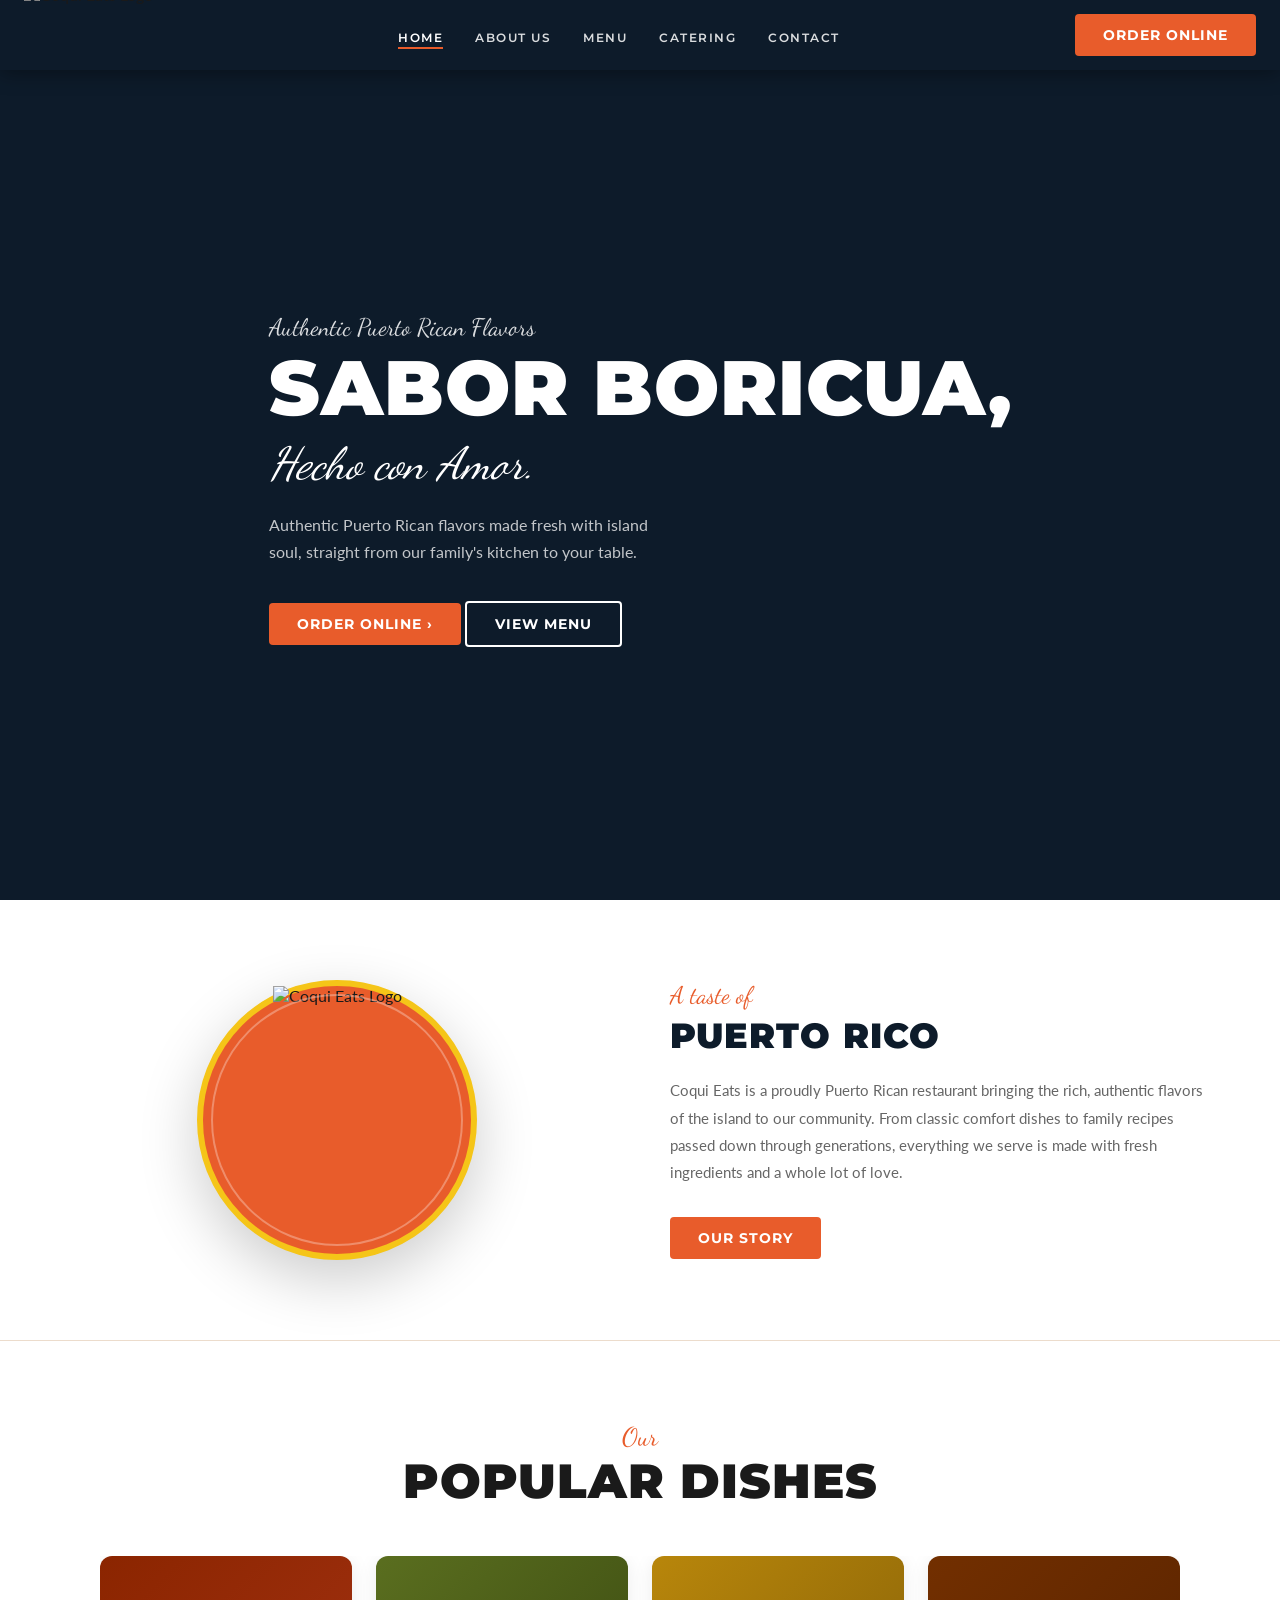
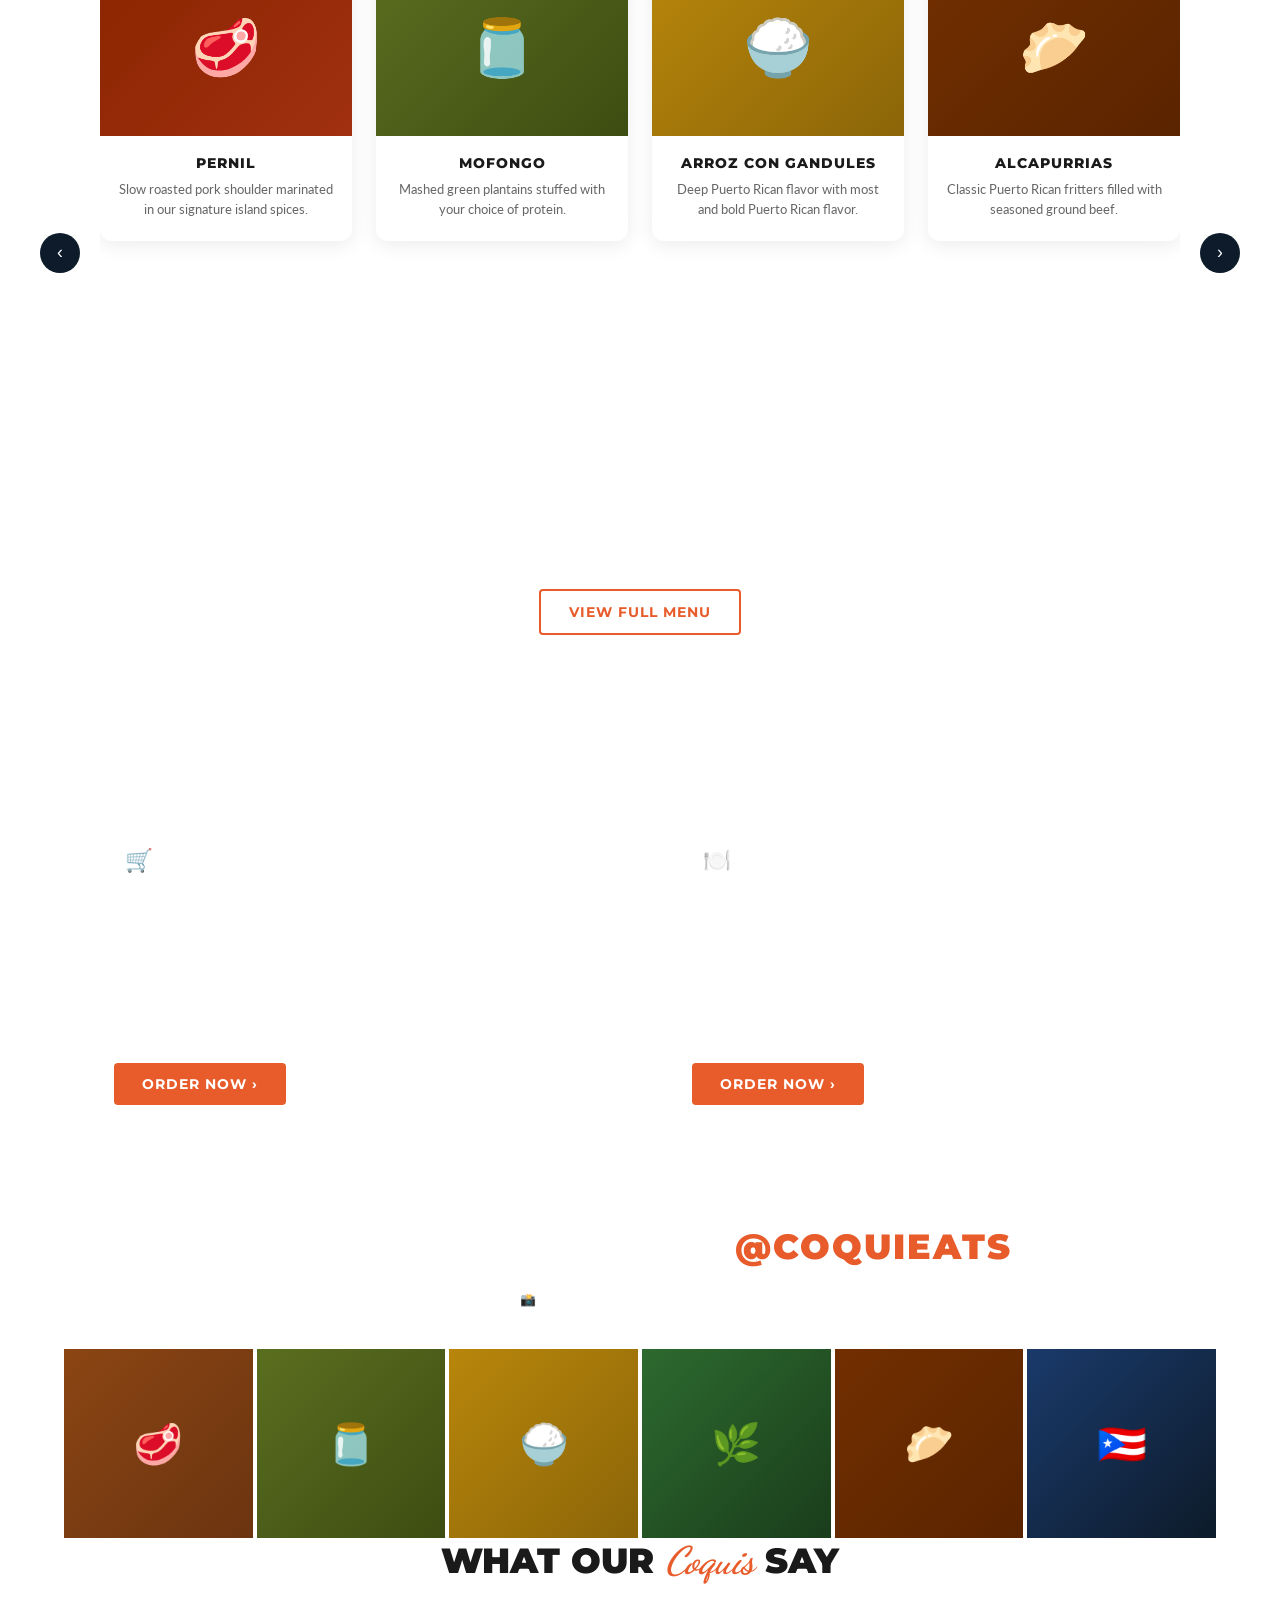
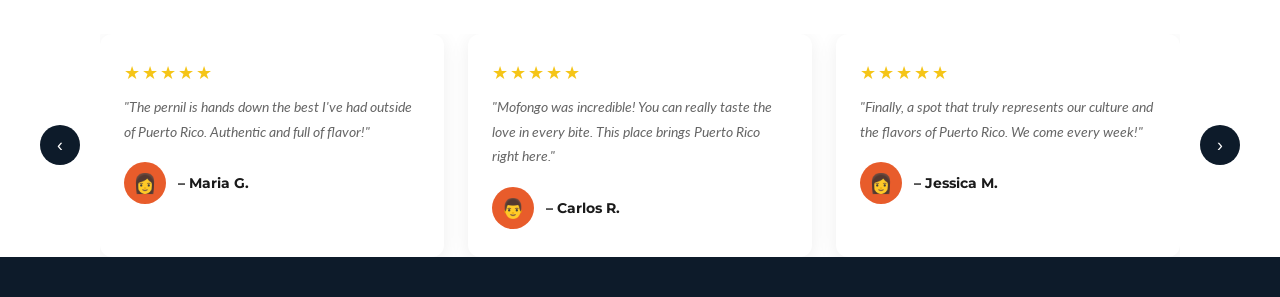
==== commit 0b2096ac: "Adjust logo size and update CTA section class Updated logo image height from 400px to 300px and chan" ====
--- a/index.html
+++ b/index.html
@@ -69,7 +69,7 @@
     <div class="taste-logo-wrapper">
       <div class="taste-logo-circle">
         <!-- LOGO IMAGE ADDED HERE -->
-        <img src="https://i.imgur.com/lGXEQEs.jpeg" alt="Coqui Eats Logo" style="height:500px; width:auto; margin-bottom:10px;">
+        <img src="https://i.imgur.com/lGXEQEs.jpeg" alt="Coqui Eats Logo" style="height:300px; width:auto; margin-bottom:10px;">
 
       </div>
     </div>
@@ -161,7 +161,7 @@
 
   
 <!-- ===== CRAVING CTA ===== -->
-<section class="cta-dark">
+<section class="taste-section" style="background: url('https://i.imgur.com/BCbei4q.png') center/cover no-repeat; position: relative;">
   <div class="cta-dark-grid">
     <div class="cta-dark-col">
       <div class="cta-icon">🛒</div>
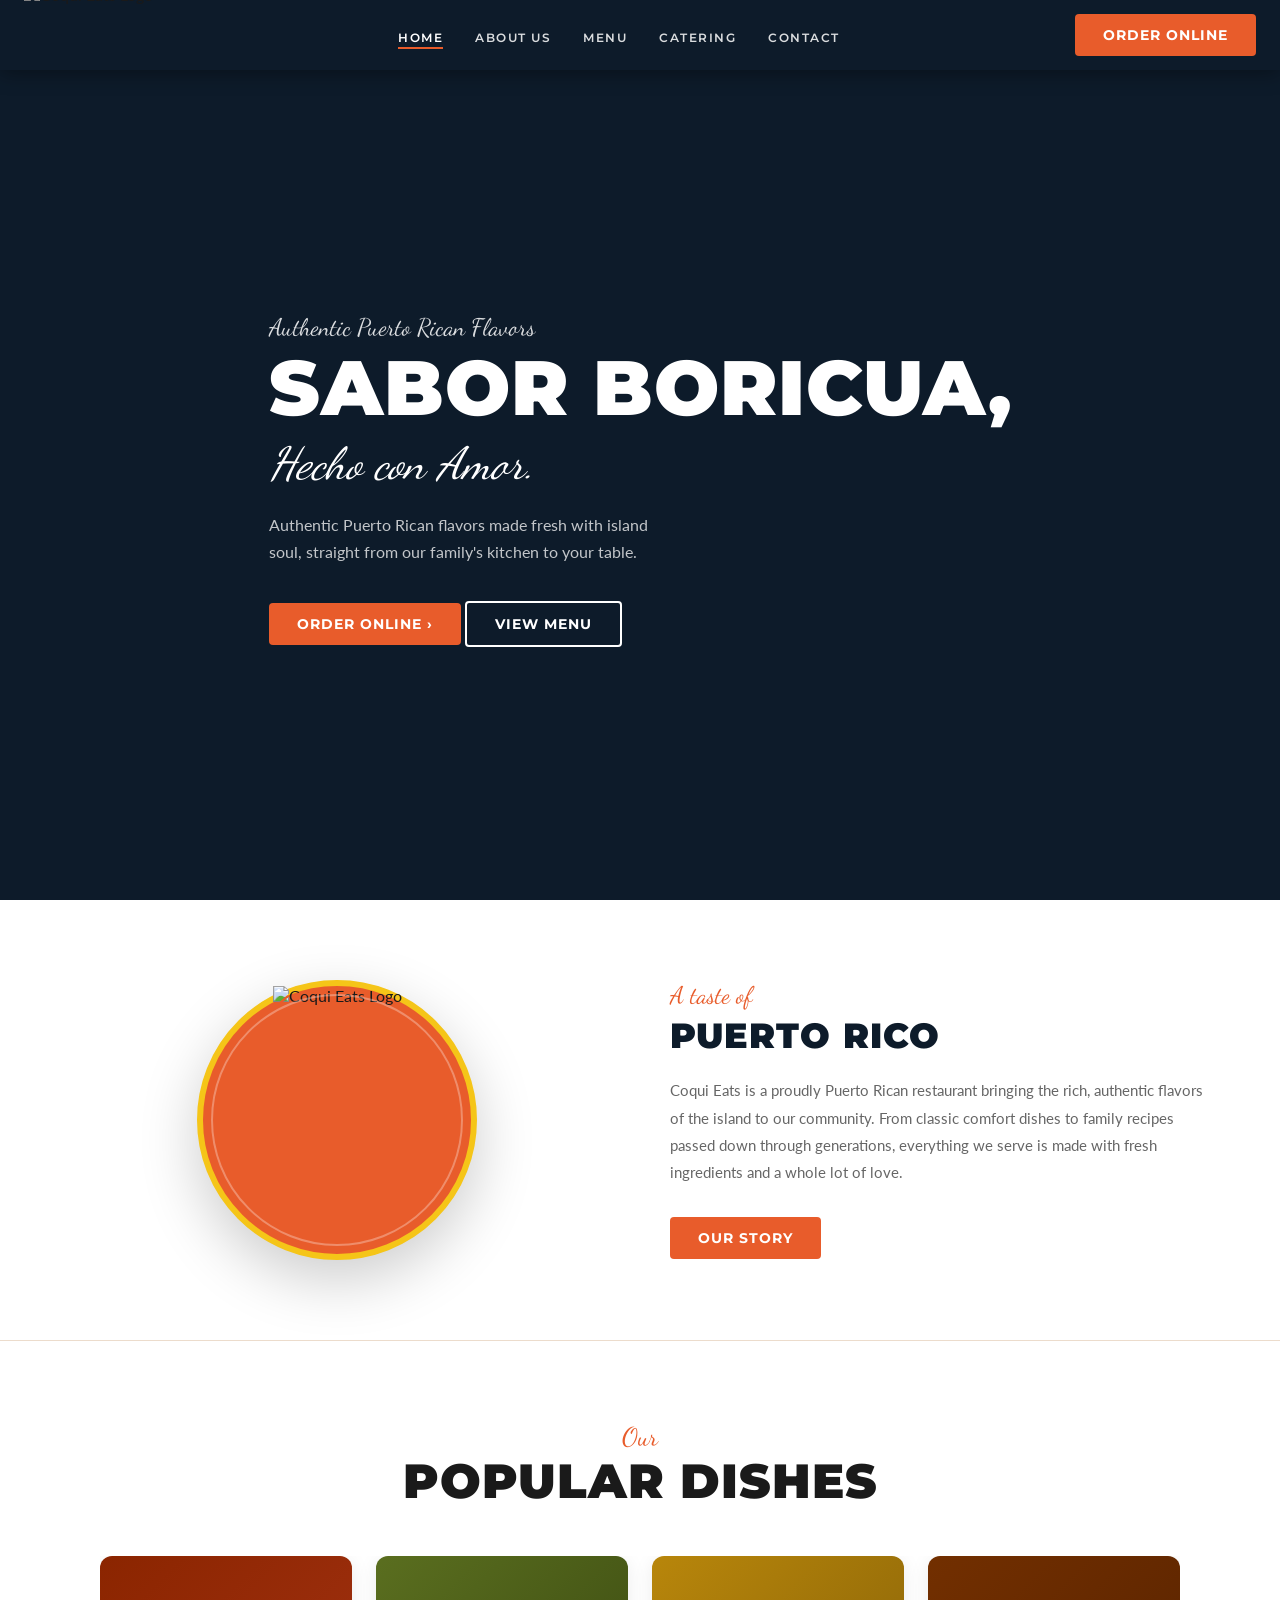
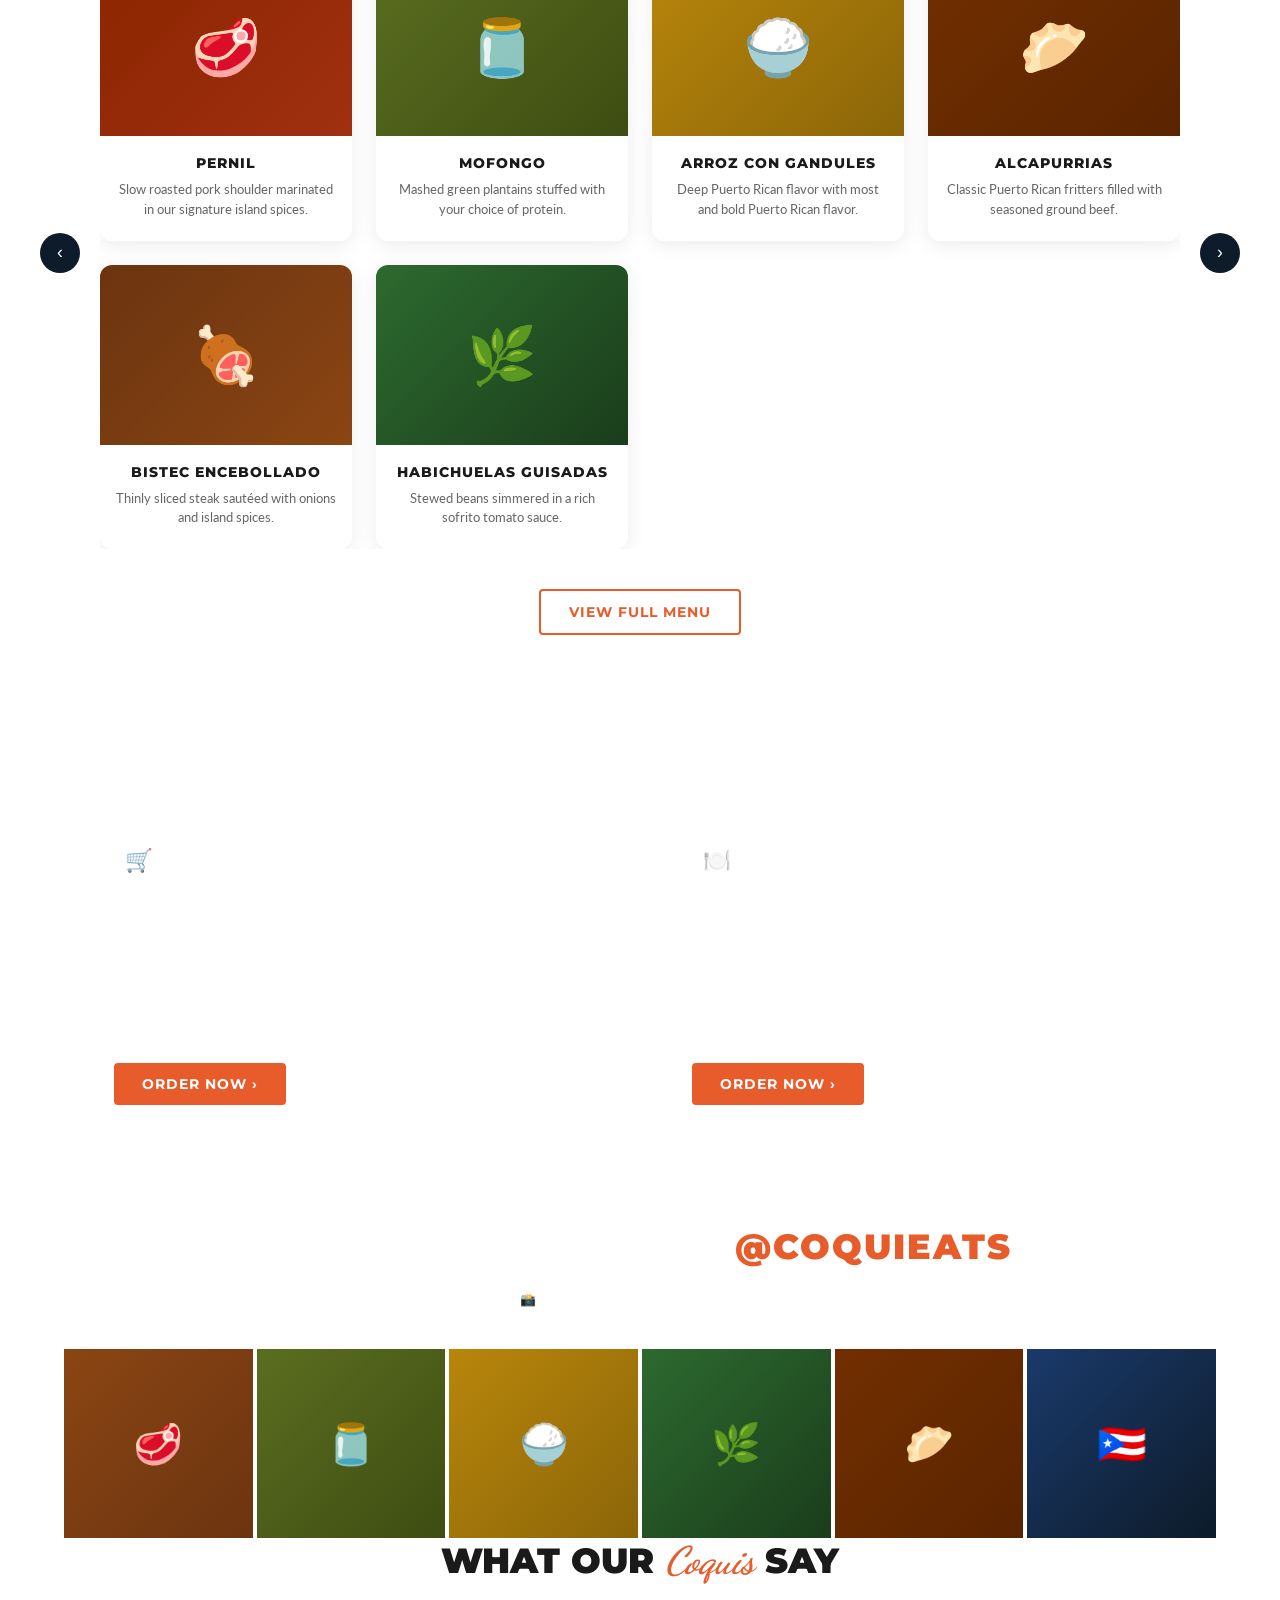
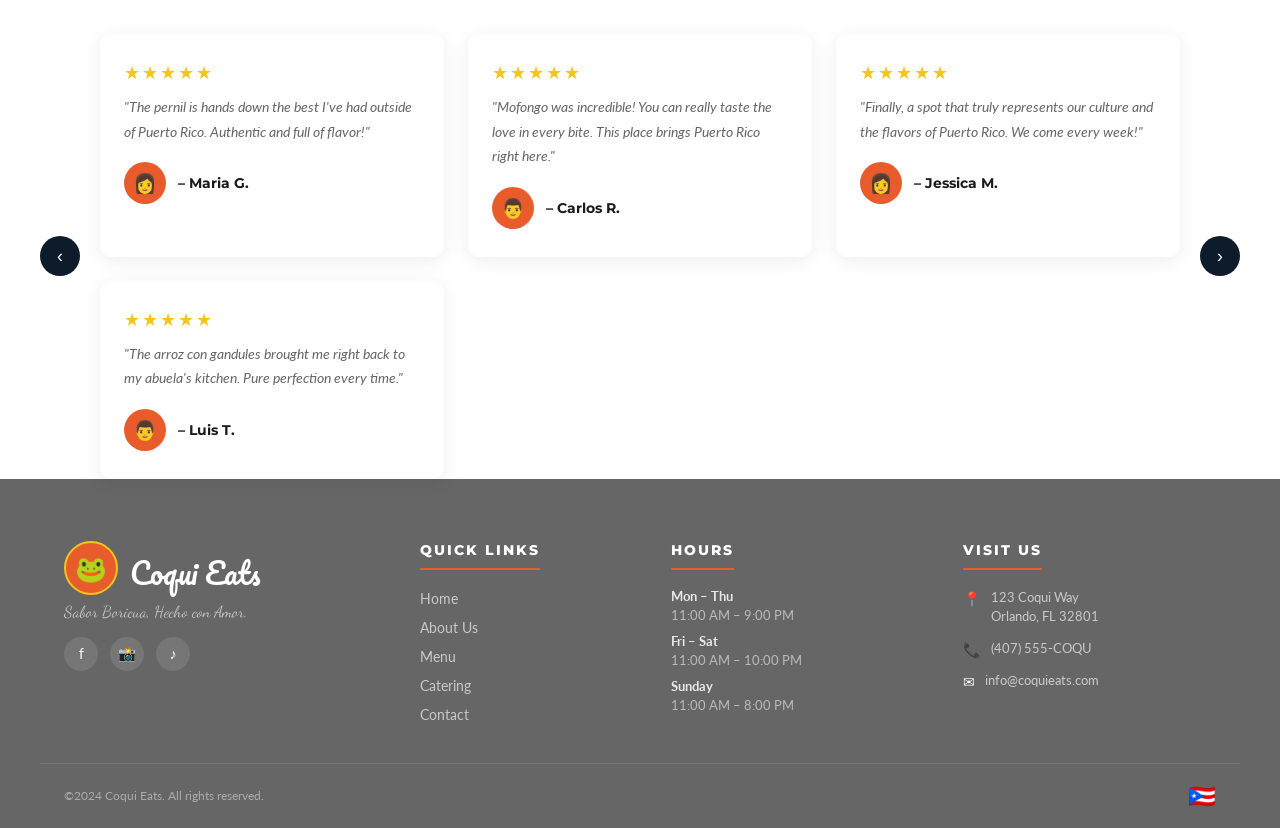
==== commit 0685cb2b: "Update footer styling and structure in index.html" ====
--- a/index.html
+++ b/index.html
@@ -247,8 +247,13 @@
 </section>
 
 <!-- ===== FOOTER ===== -->
-<footer>
-  <div class="footer-top">
+<footer style="position: relative; background: url('https://i.imgur.com/BCbei4q.png') center/cover no-repeat;">
+
+  <!-- dark overlay for readability -->
+  <div style="position:absolute; inset:0; background: rgba(0,0,0,0.6);"></div>
+
+  <div class="footer-top" style="position: relative; z-index: 2;">
+    
     <div class="footer-logo-area">
       <div style="display:flex;align-items:center;gap:12px">
         <div class="nav-logo-circle" style="width:54px;height:54px;font-size:1.6rem">🐸</div>
@@ -261,6 +266,7 @@
         <div class="social-icon">♪</div>
       </div>
     </div>
+
     <div class="footer-col">
       <h4>Quick Links</h4>
       <ul>
@@ -271,25 +277,26 @@
         <li><a href="contact.html">Contact</a></li>
       </ul>
     </div>
+
     <div class="footer-col">
       <h4>Hours</h4>
       <div class="footer-hours-item"><span class="day">Mon – Thu</span><span class="time">11:00 AM – 9:00 PM</span></div>
       <div class="footer-hours-item"><span class="day">Fri – Sat</span><span class="time">11:00 AM – 10:00 PM</span></div>
       <div class="footer-hours-item"><span class="day">Sunday</span><span class="time">11:00 AM – 8:00 PM</span></div>
     </div>
+
     <div class="footer-col">
       <h4>Visit Us</h4>
       <div class="footer-contact-item"><span class="icon">📍</span><p>123 Coqui Way<br>Orlando, FL 32801</p></div>
       <div class="footer-contact-item"><span class="icon">📞</span><p>(407) 555-COQU</p></div>
       <div class="footer-contact-item"><span class="icon">✉</span><p>info@coquieats.com</p></div>
     </div>
-  </div>
-  <div class="footer-bottom">
+
+  </div>
+
+  <div class="footer-bottom" style="position: relative; z-index: 2;">
     <p>©2024 Coqui Eats. All rights reserved.</p>
     <span class="footer-flag">🇵🇷</span>
   </div>
+
 </footer>
-
-<script src="script.js"></script>
-</body>
-</html>
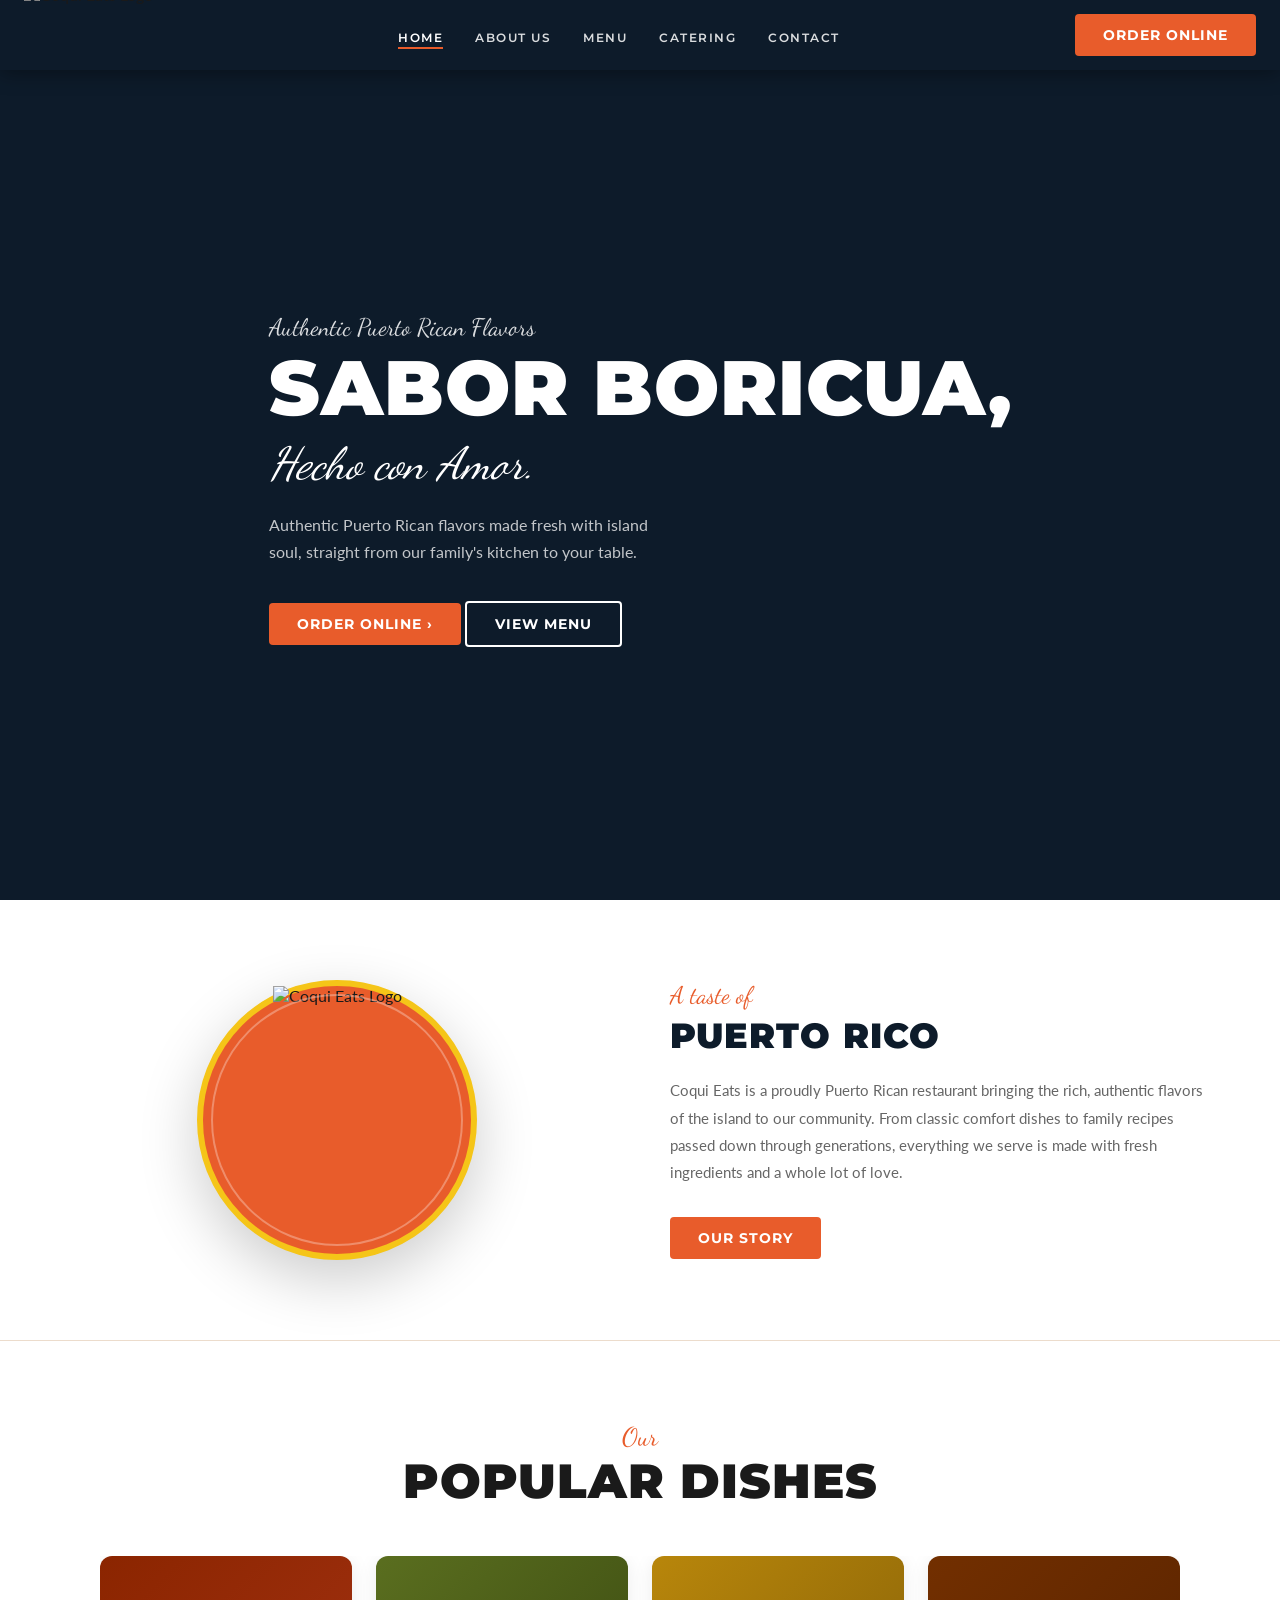
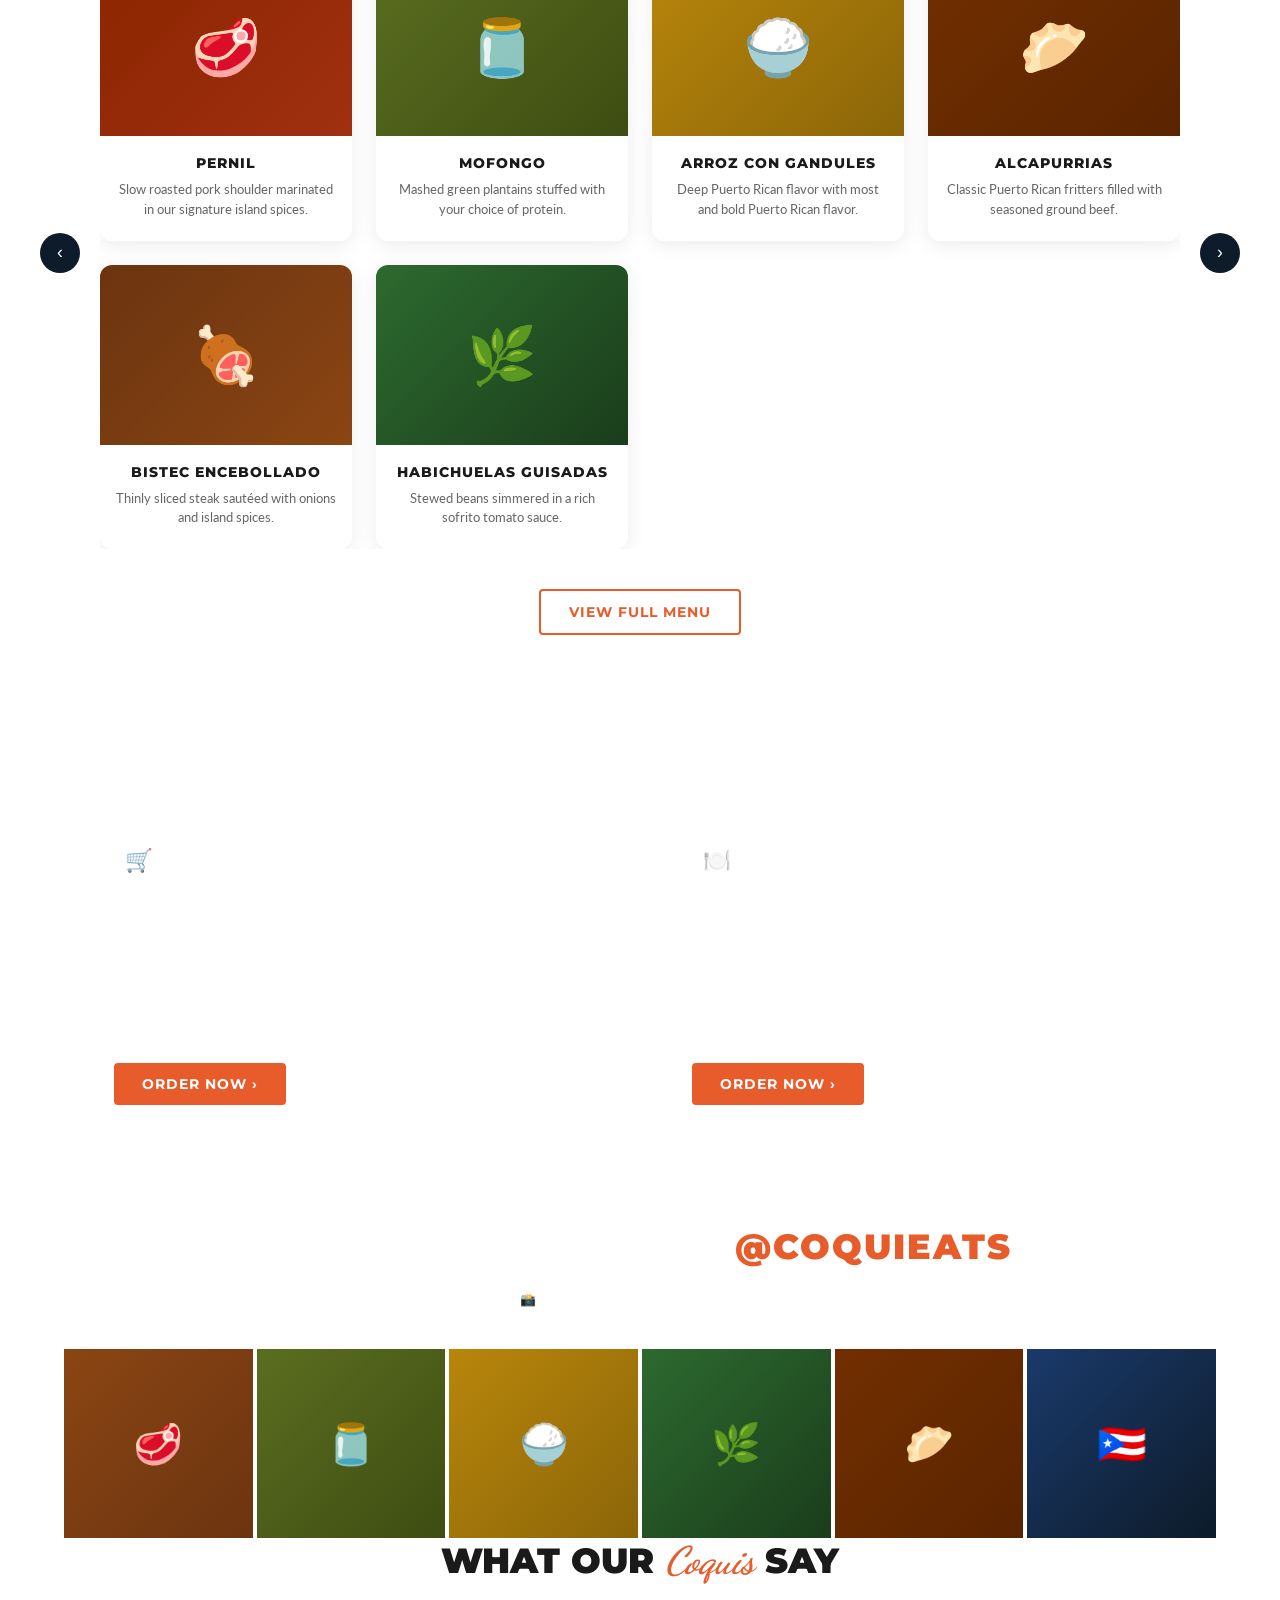
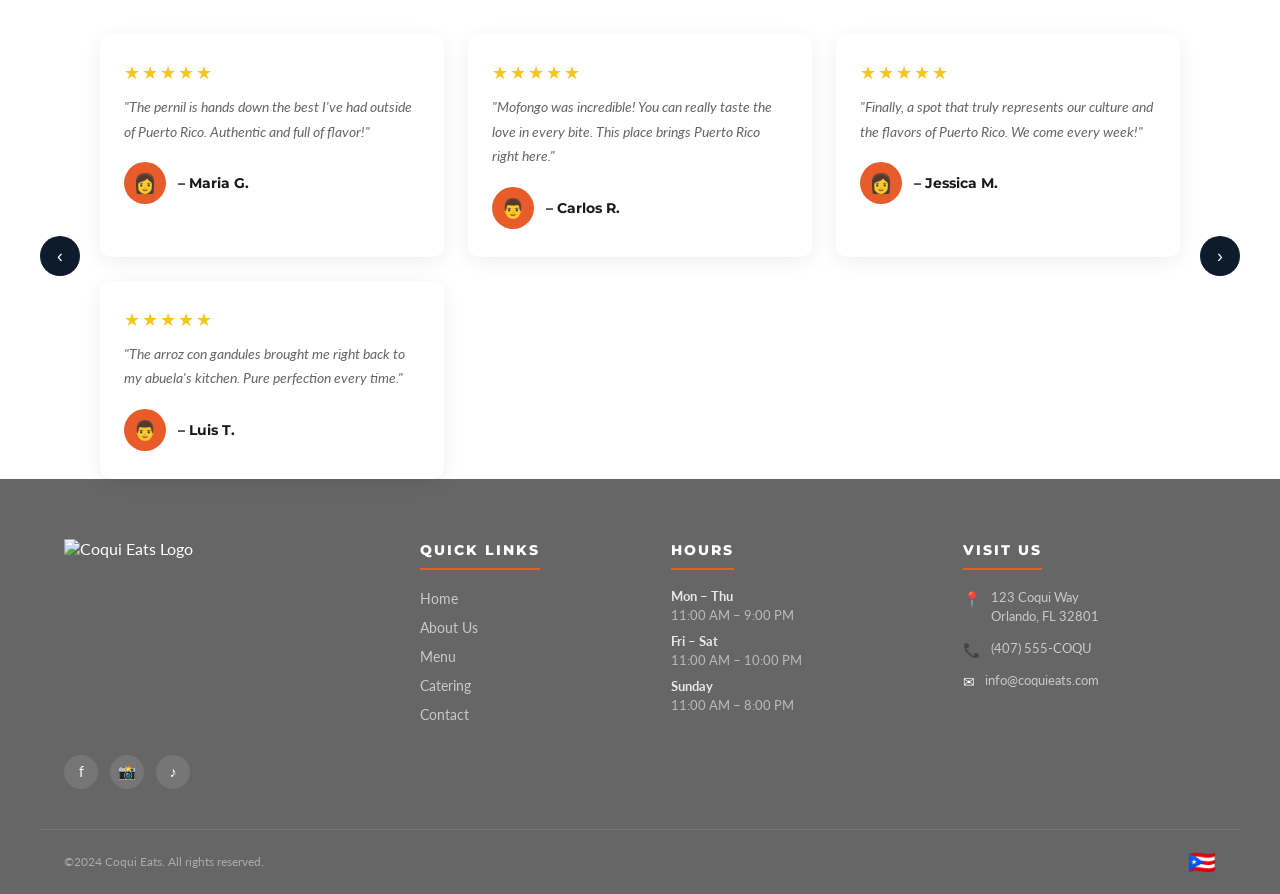
==== commit 72bf09d6: "Update index.html" ====
--- a/index.html
+++ b/index.html
@@ -255,17 +255,20 @@
   <div class="footer-top" style="position: relative; z-index: 2;">
     
     <div class="footer-logo-area">
-      <div style="display:flex;align-items:center;gap:12px">
-        <div class="nav-logo-circle" style="width:54px;height:54px;font-size:1.6rem">🐸</div>
-        <span class="logo-name">Coqui Eats</span>
-      </div>
-      <span class="footer-tagline">Sabor Boricua, Hecho con Amor.</span>
+      
+      <a href="index.html" class="nav-logo">
+        <!-- LOGO IMAGE (replace URL with yours) -->
+      <img src="https://i.imgur.com/lGXEQEs.jpeg" alt="Coqui Eats Logo" style="height:200px; width:auto; margin-right:10px;">
+    </a>
+      
       <div class="footer-socials">
         <div class="social-icon">f</div>
         <div class="social-icon">📸</div>
         <div class="social-icon">♪</div>
       </div>
     </div>
+
+    
 
     <div class="footer-col">
       <h4>Quick Links</h4>
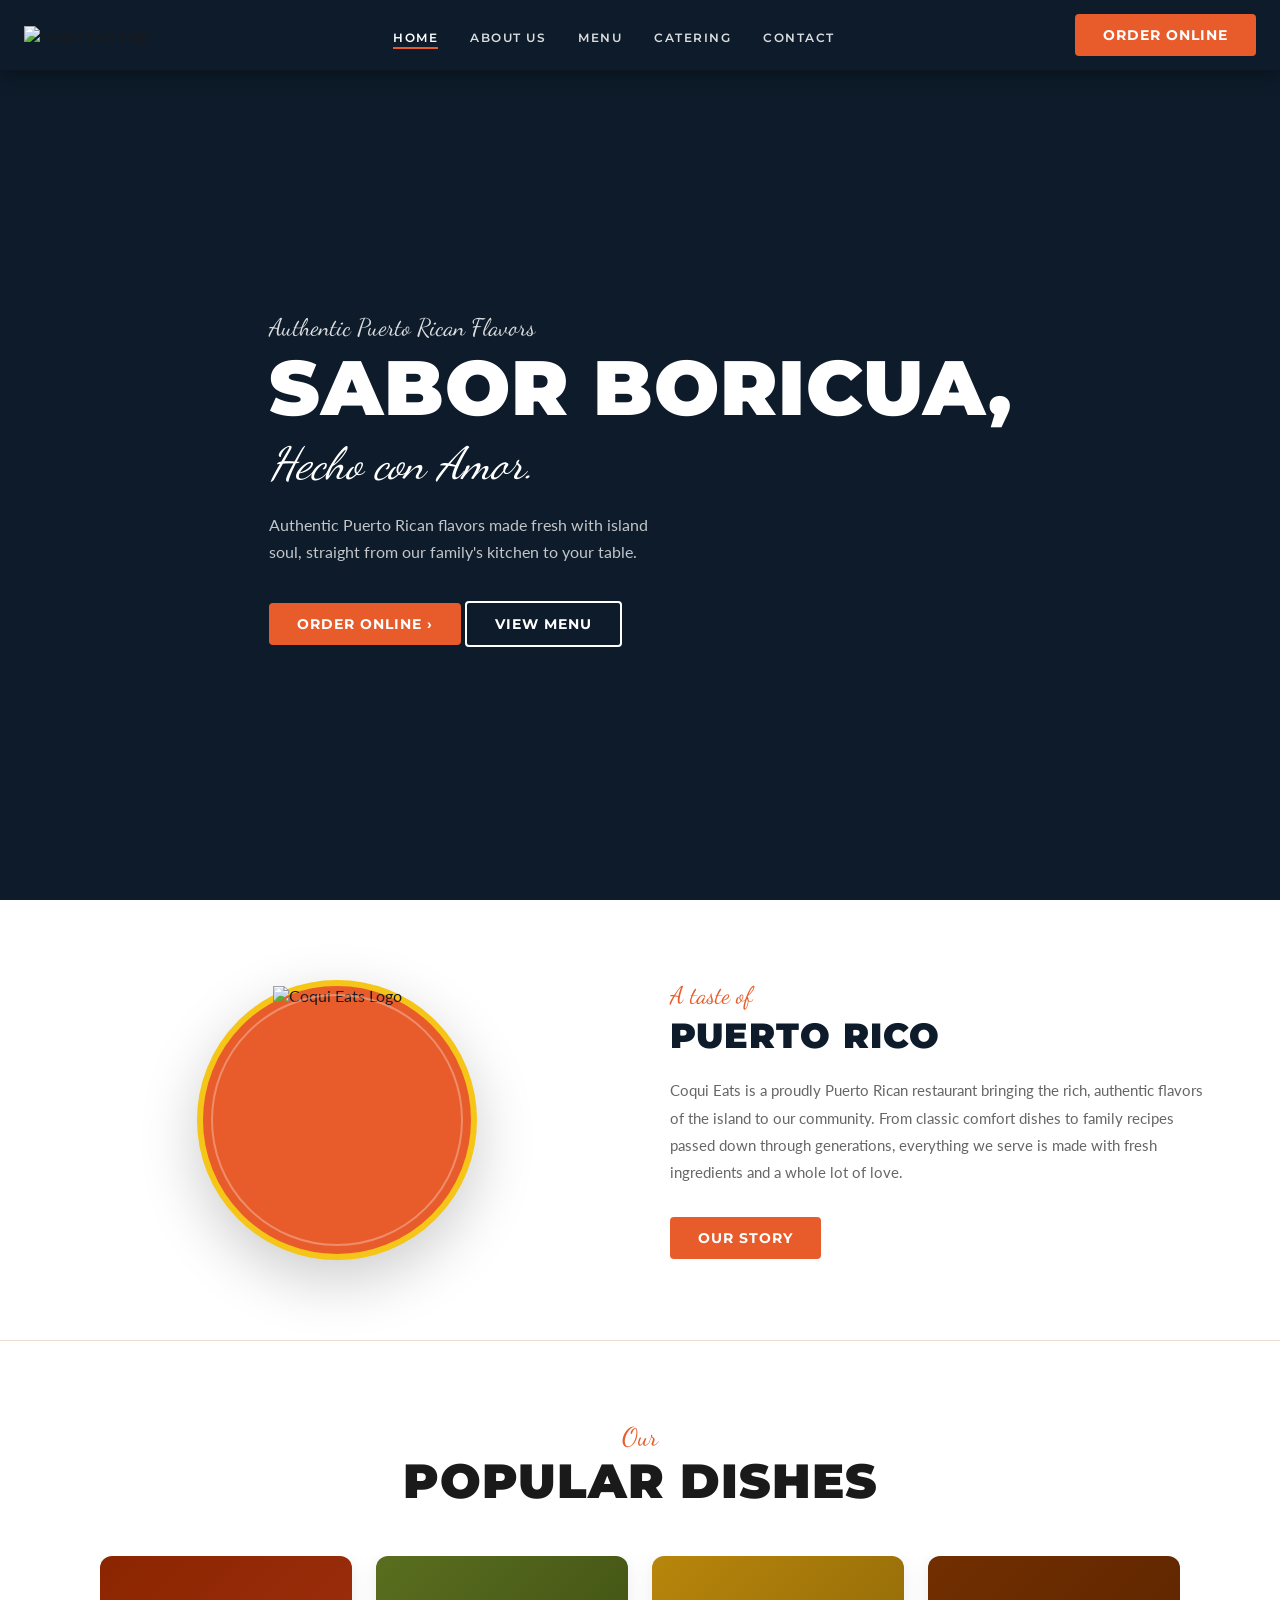
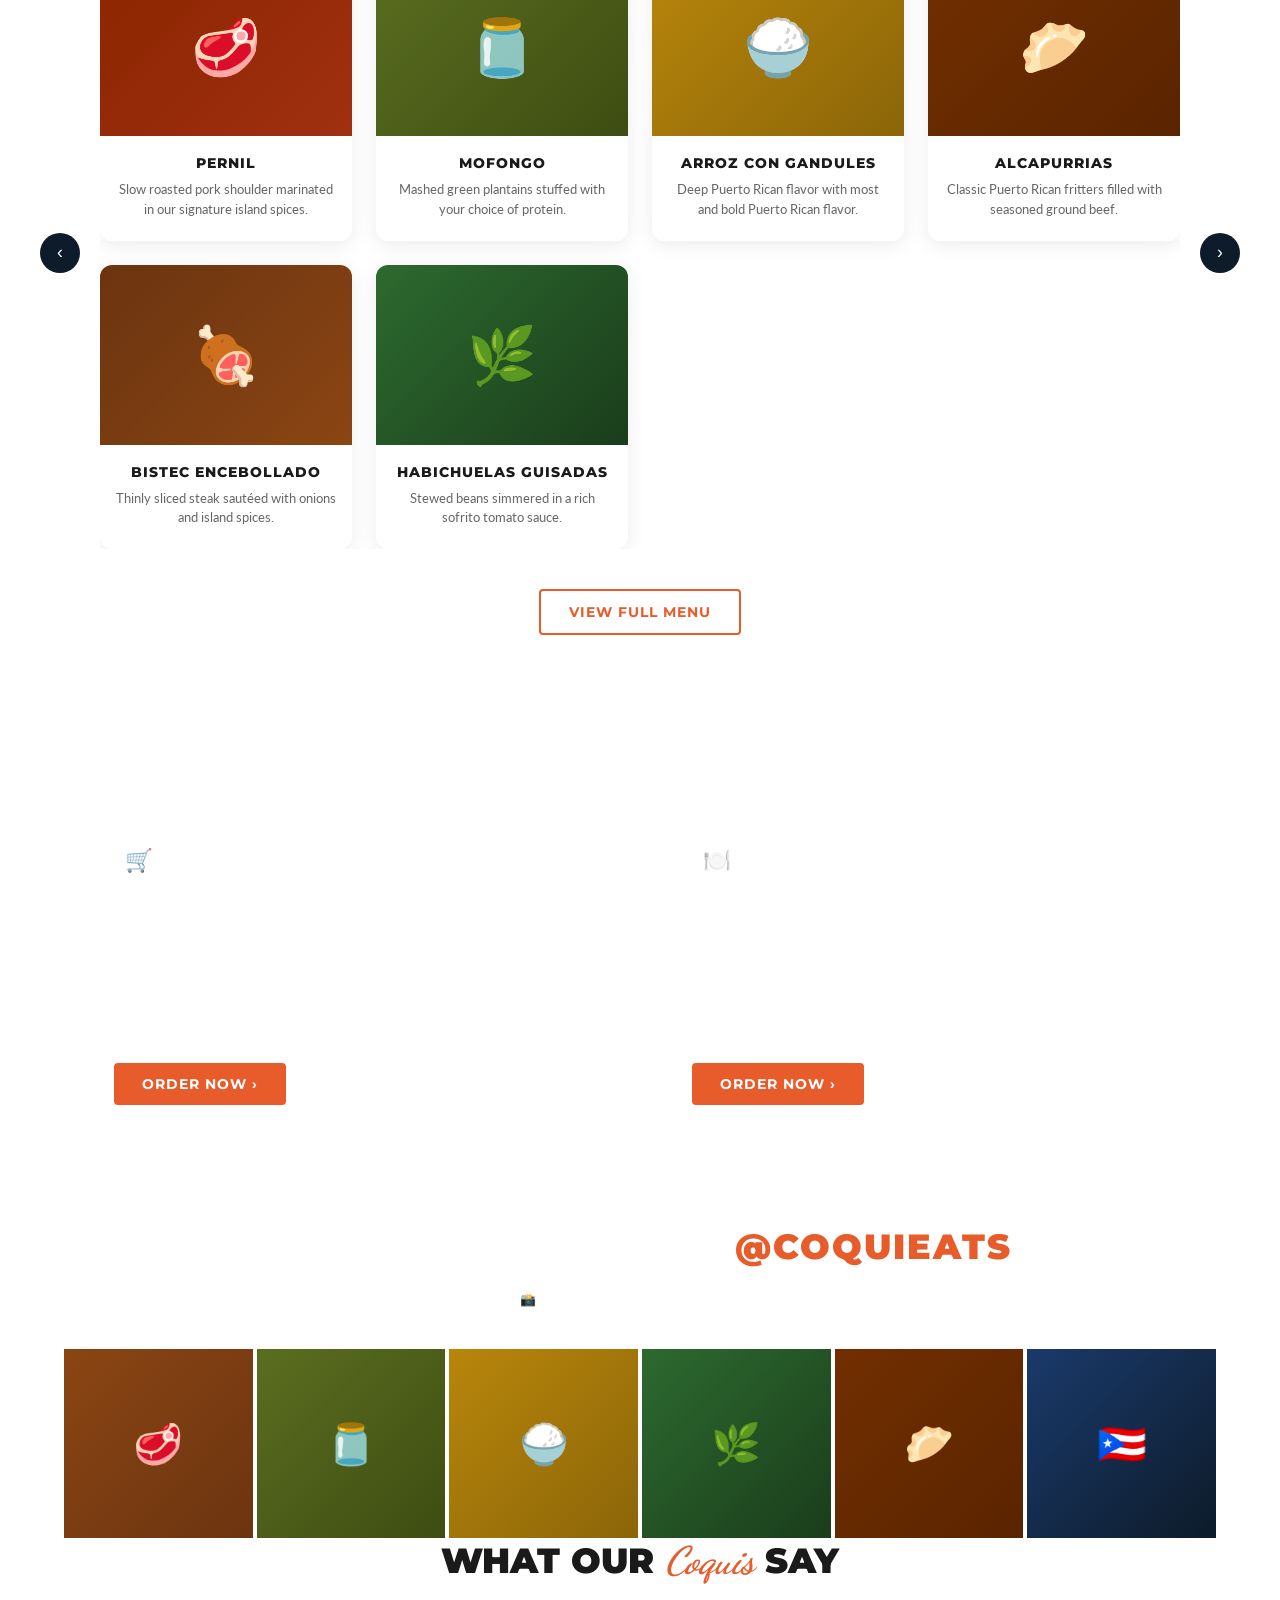
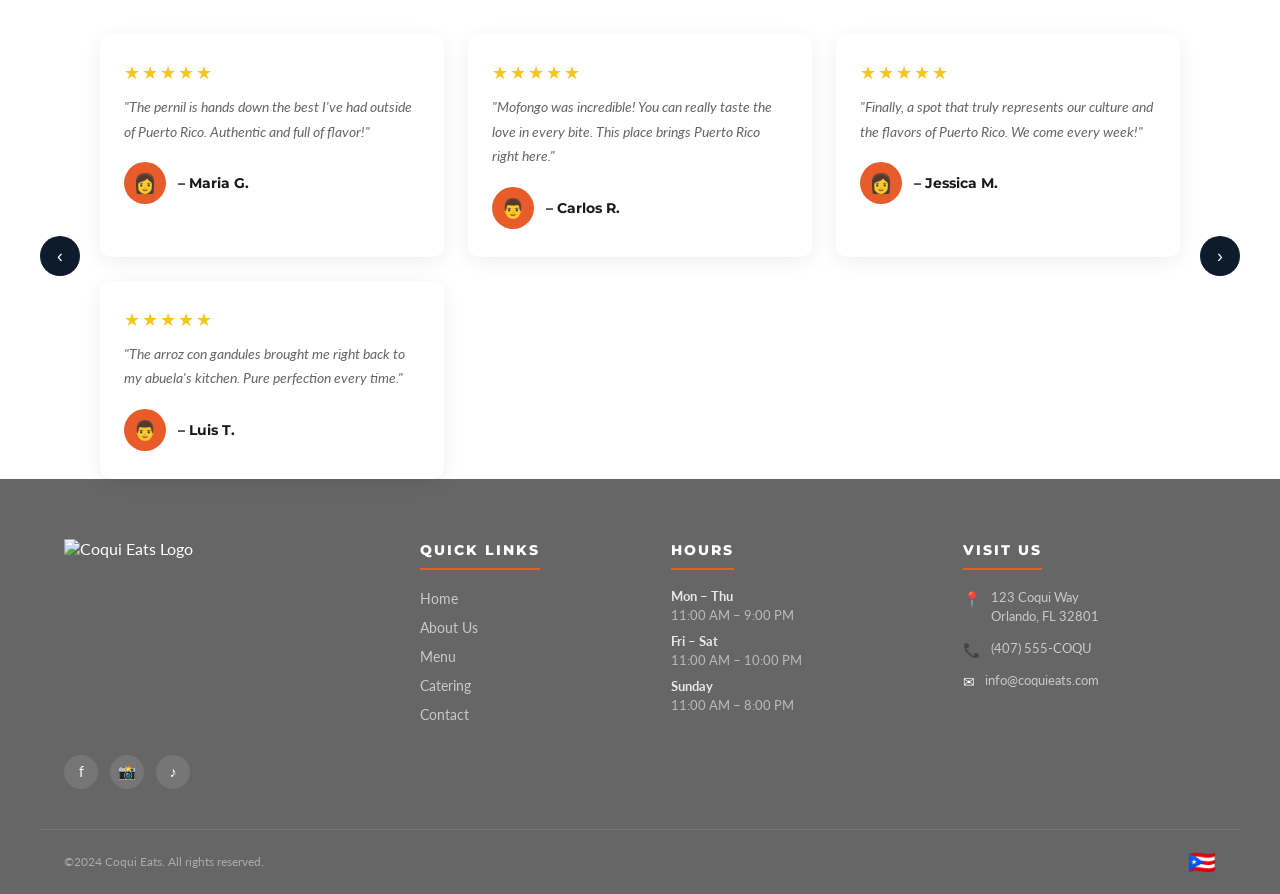
==== commit d0250456: "Update logo image in navbar" ====
--- a/index.html
+++ b/index.html
@@ -20,11 +20,9 @@
 <nav class="navbar">
   <div class="nav-inner">
     
-    <a href="index.html" class="nav-logo">
-      
-        <!-- LOGO IMAGE (replace URL with yours) -->
-      <img src="https://i.imgur.com/lGXEQEs.jpeg" alt="Coqui Eats Logo" style="height:100px; width:auto; margin-right:10px;">
-    </a>
+  <a href="index.html" class="nav-logo">
+  <img src="images/coqui_logo_transparent.png" alt="Coqui Eats Logo" class="logo-img">
+</a>
     
     <ul class="nav-links">
       <li><a href="index.html" class="active">Home</a></li>
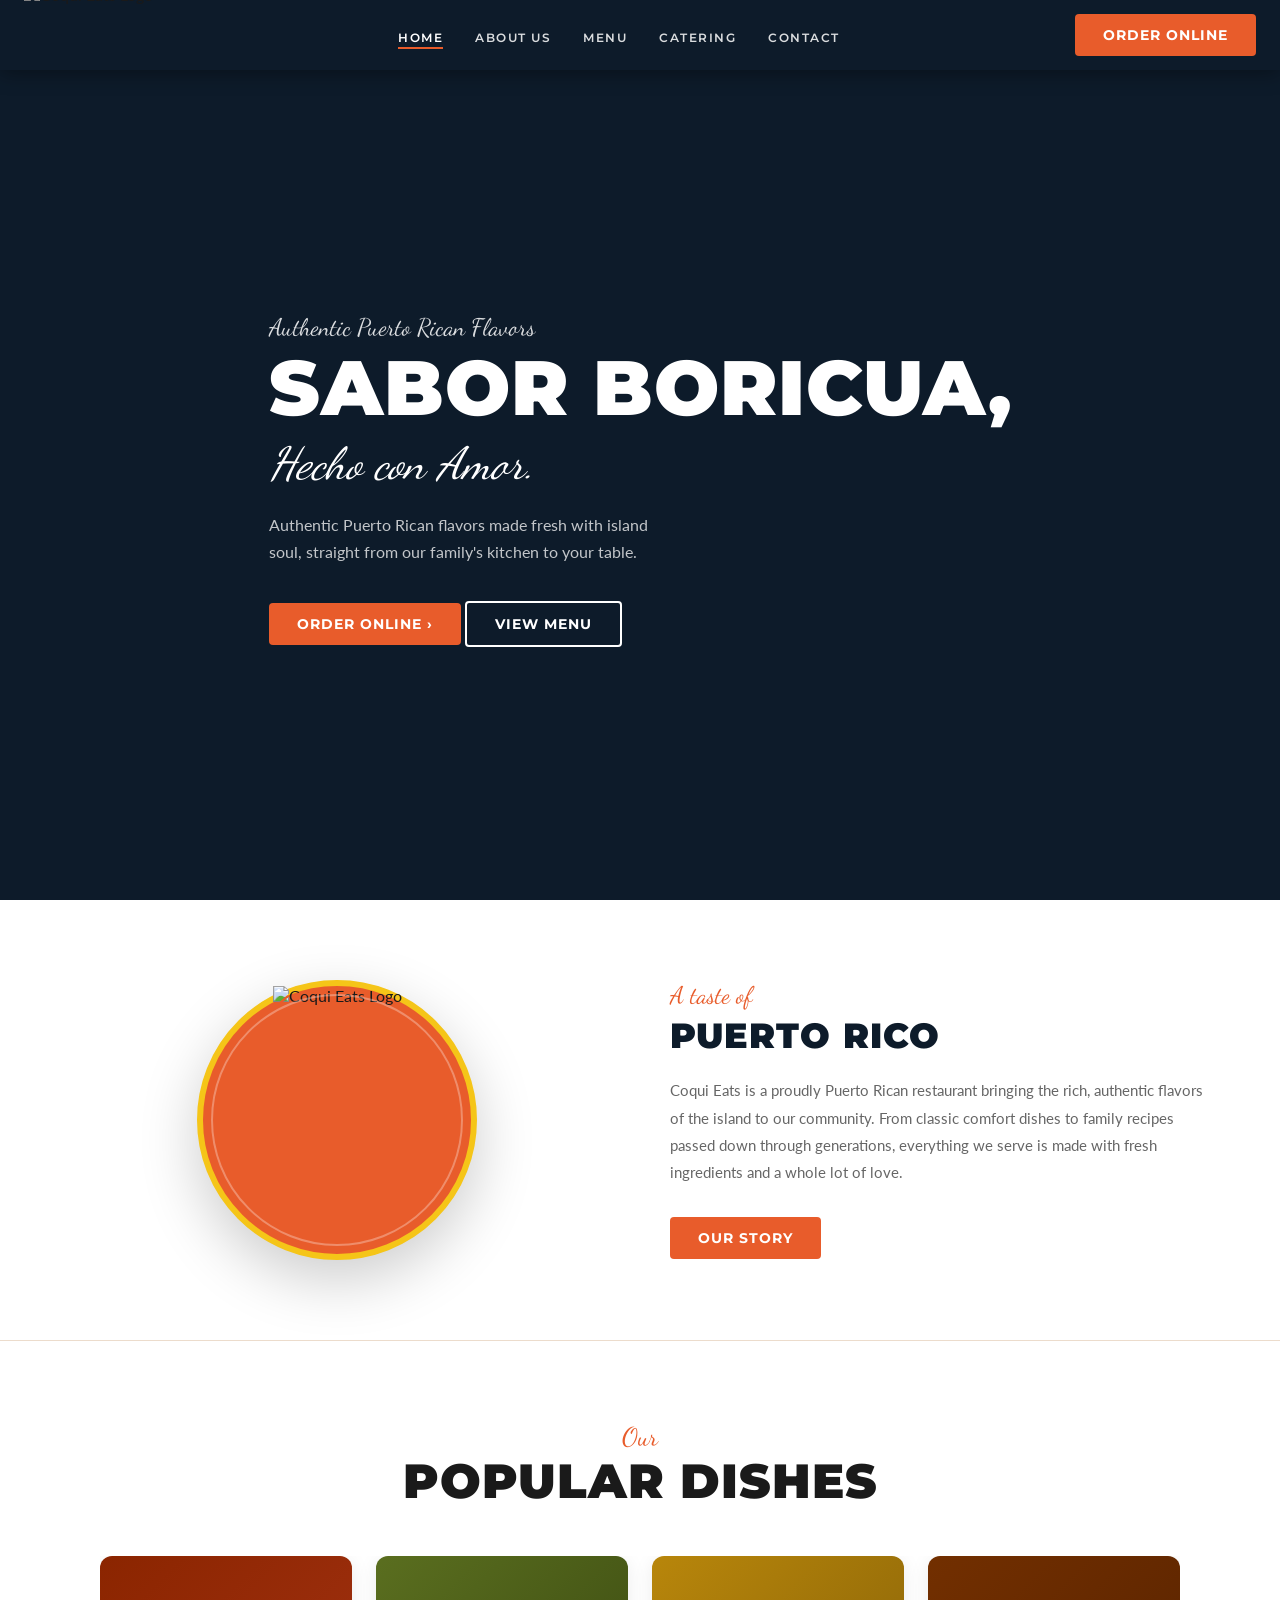
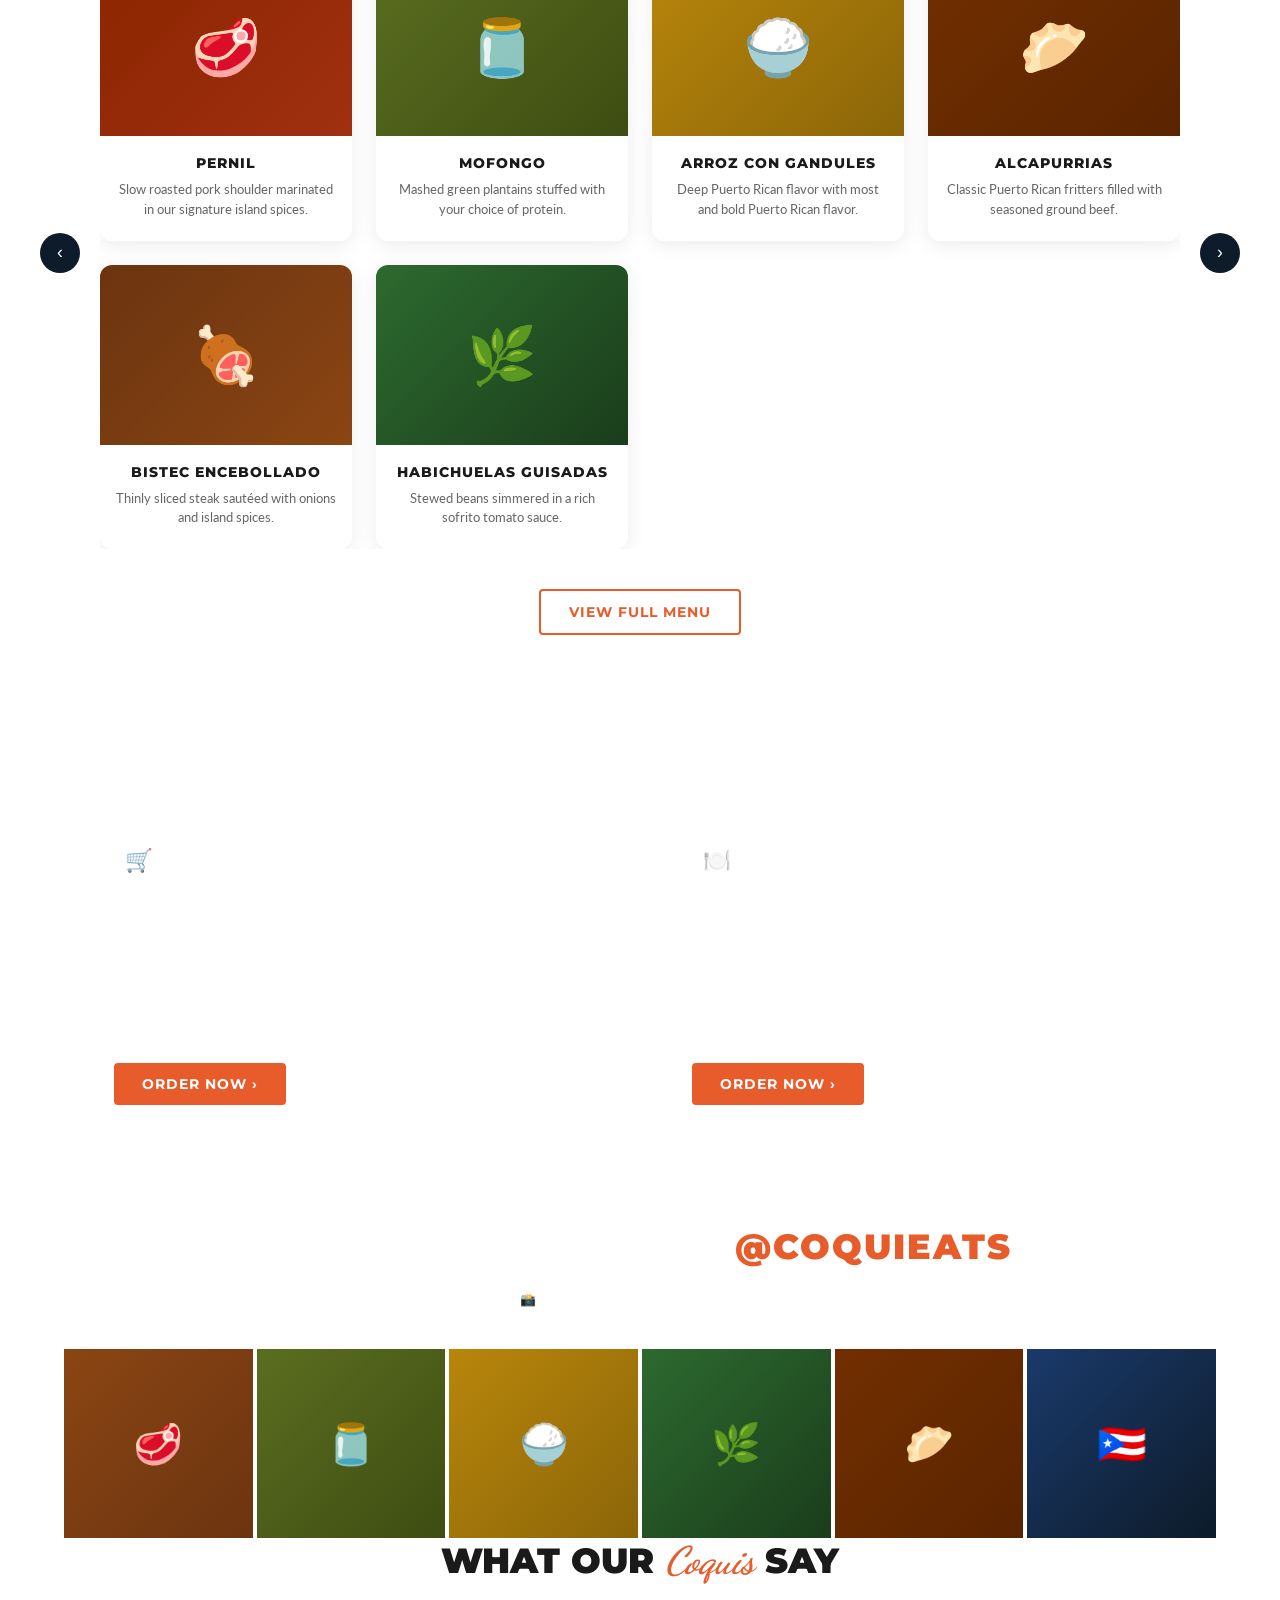
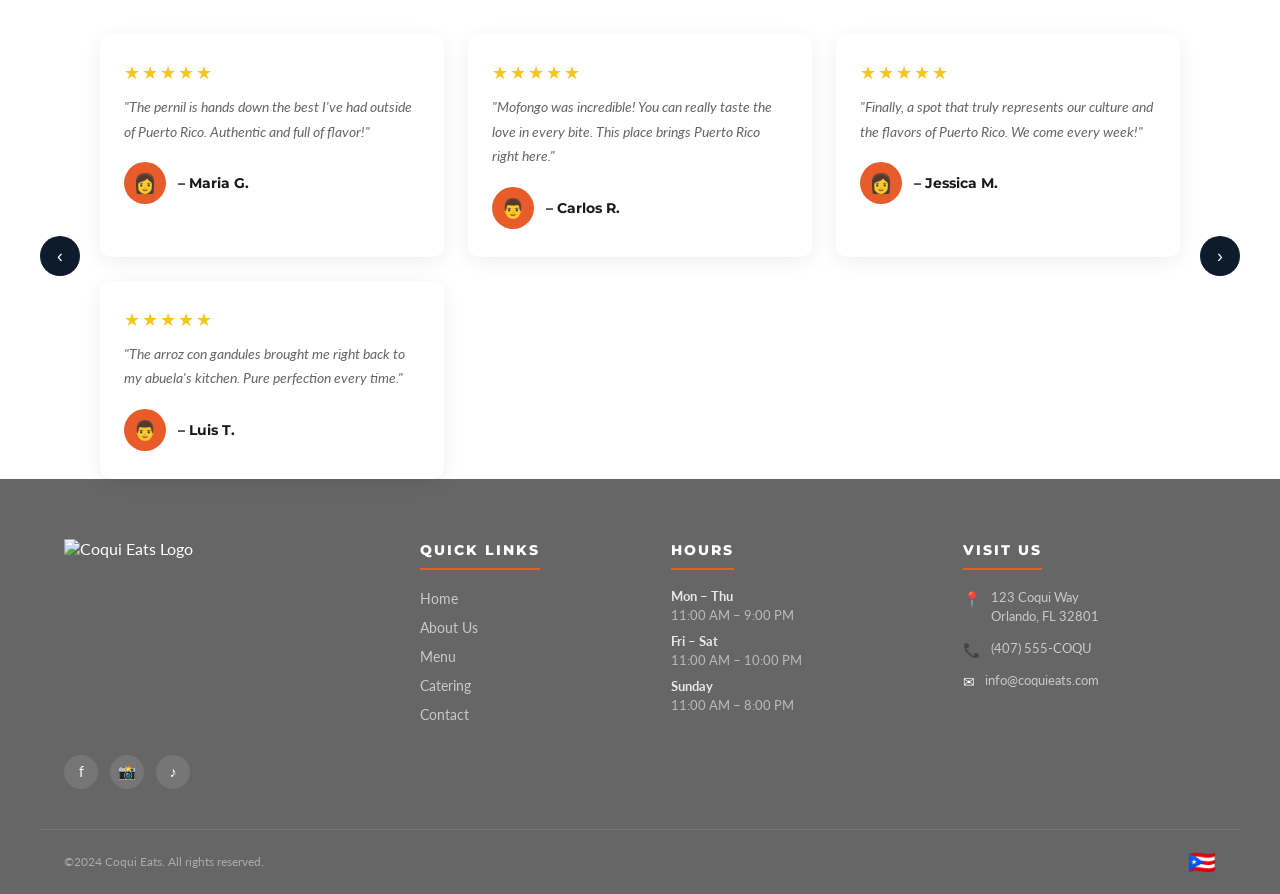
==== commit 65bdae97: "Refactor navbar to eliminate duplicate logo Removed duplicate logo image and adjusted navbar structu" ====
--- a/index.html
+++ b/index.html
@@ -19,10 +19,12 @@
 <!-- ===== NAVBAR ===== -->
 <nav class="navbar">
   <div class="nav-inner">
-    
-  <a href="index.html" class="nav-logo">
-  <img src="images/coqui_logo_transparent.png" alt="Coqui Eats Logo" class="logo-img">
-</a>
+
+    <a href="index.html" class="nav-logo">
+      
+        <!-- LOGO IMAGE (replace URL with yours) -->
+      <img src="coqui_logo_transparent.png" alt="Coqui Eats Logo" style="height:100px; width:auto; margin-right:10px;">
+    </a>
     
     <ul class="nav-links">
       <li><a href="index.html" class="active">Home</a></li>
